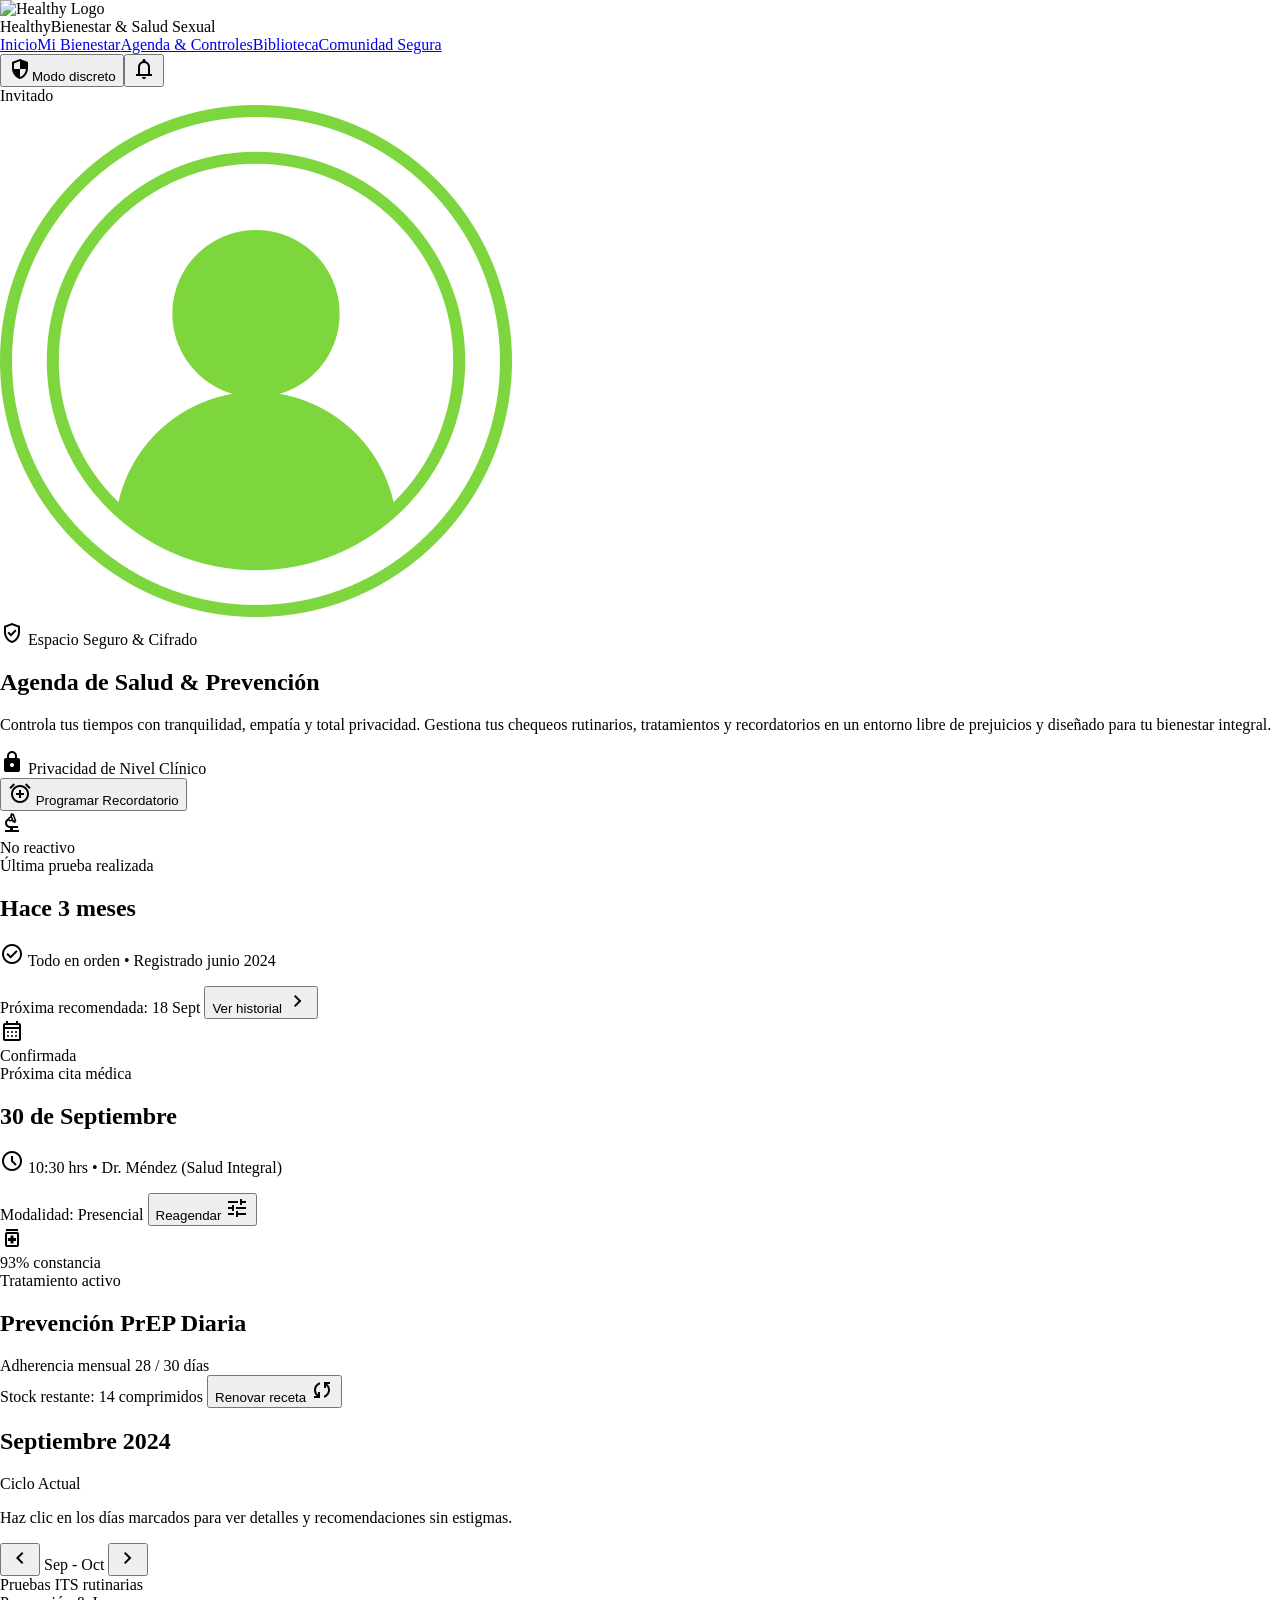
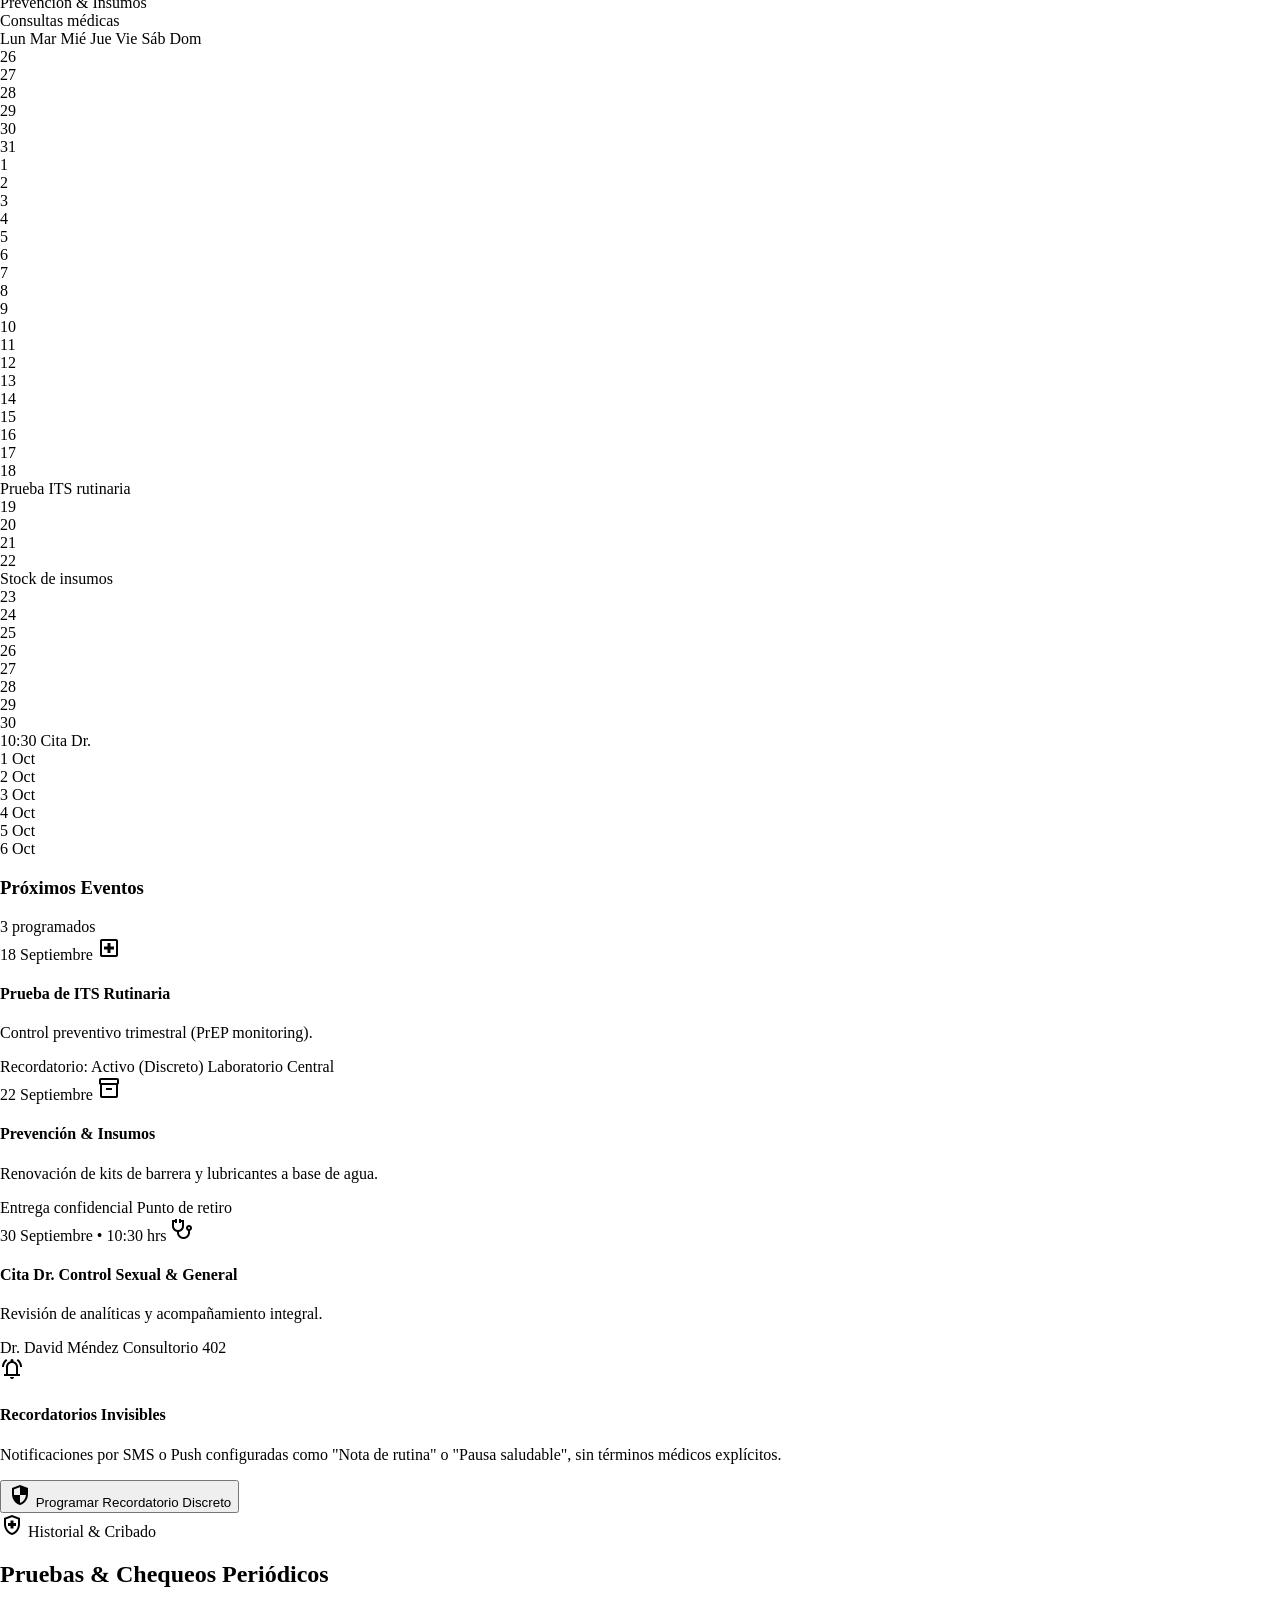
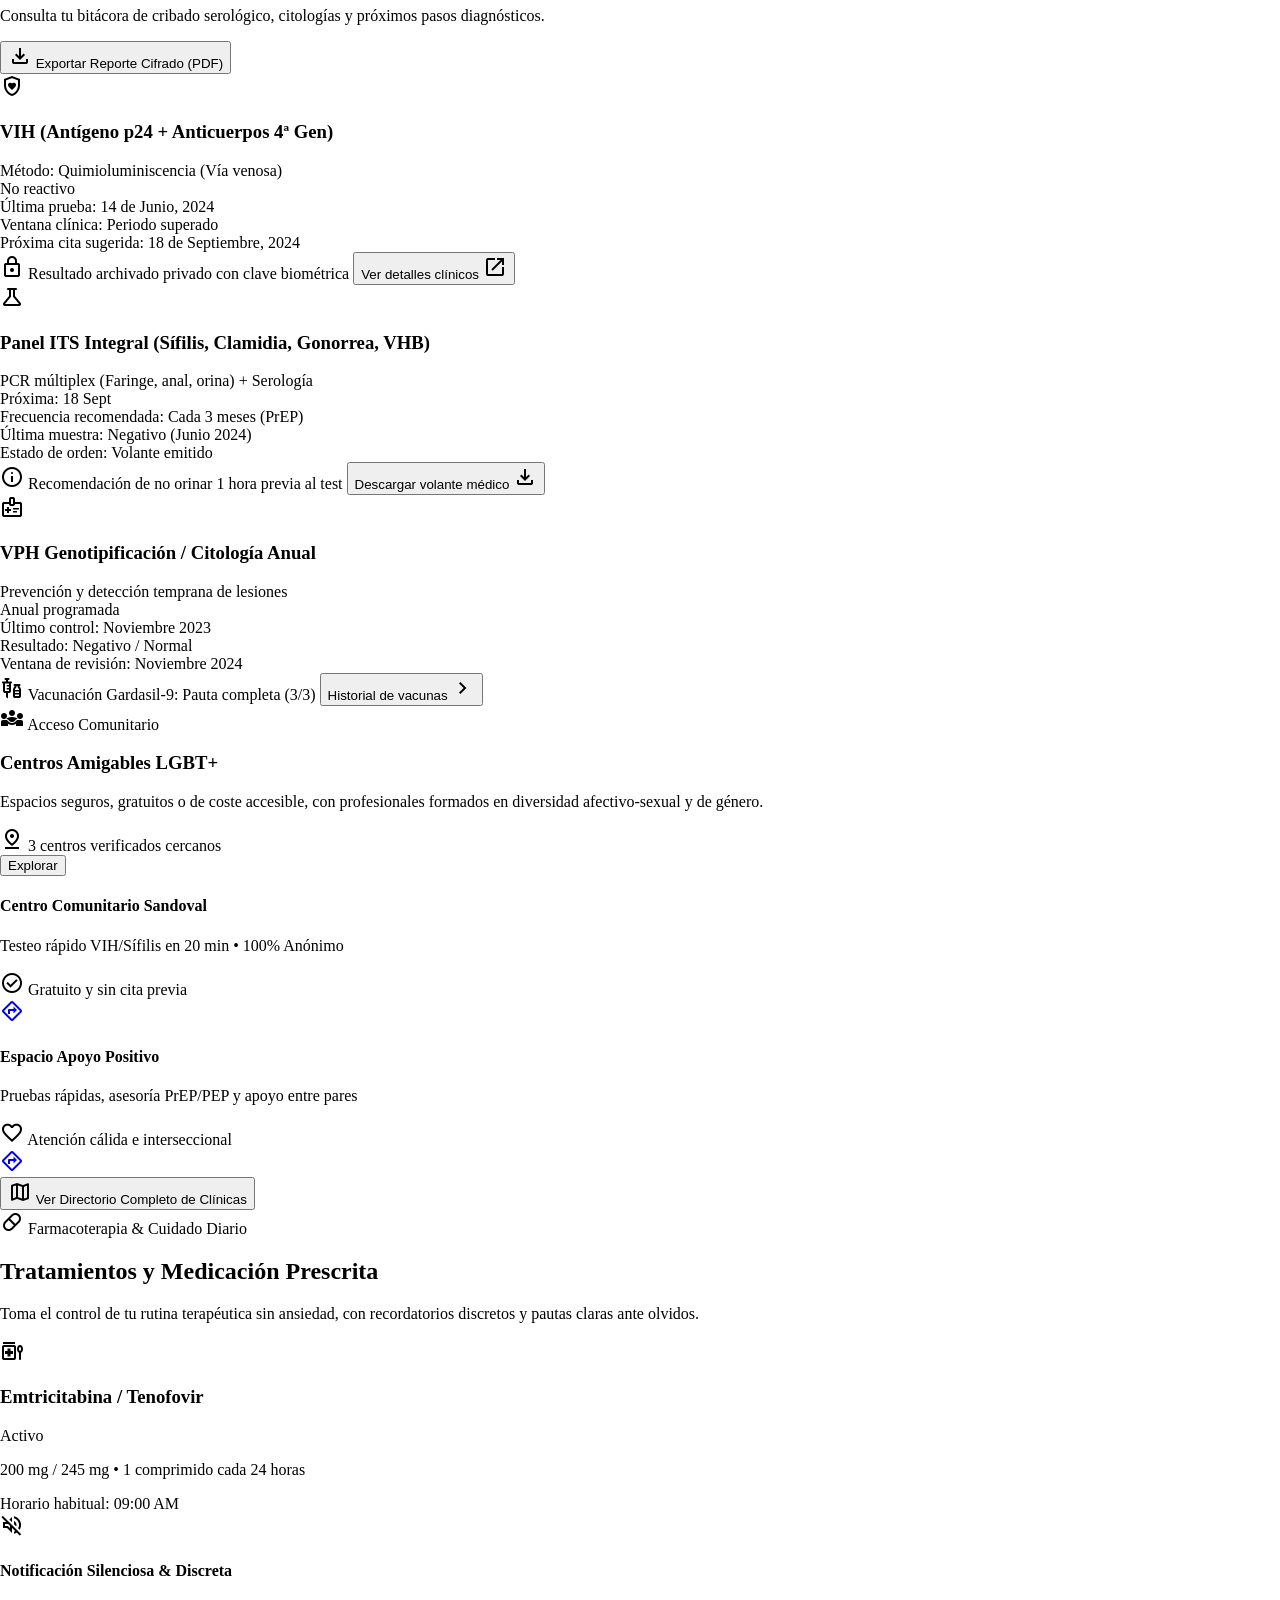
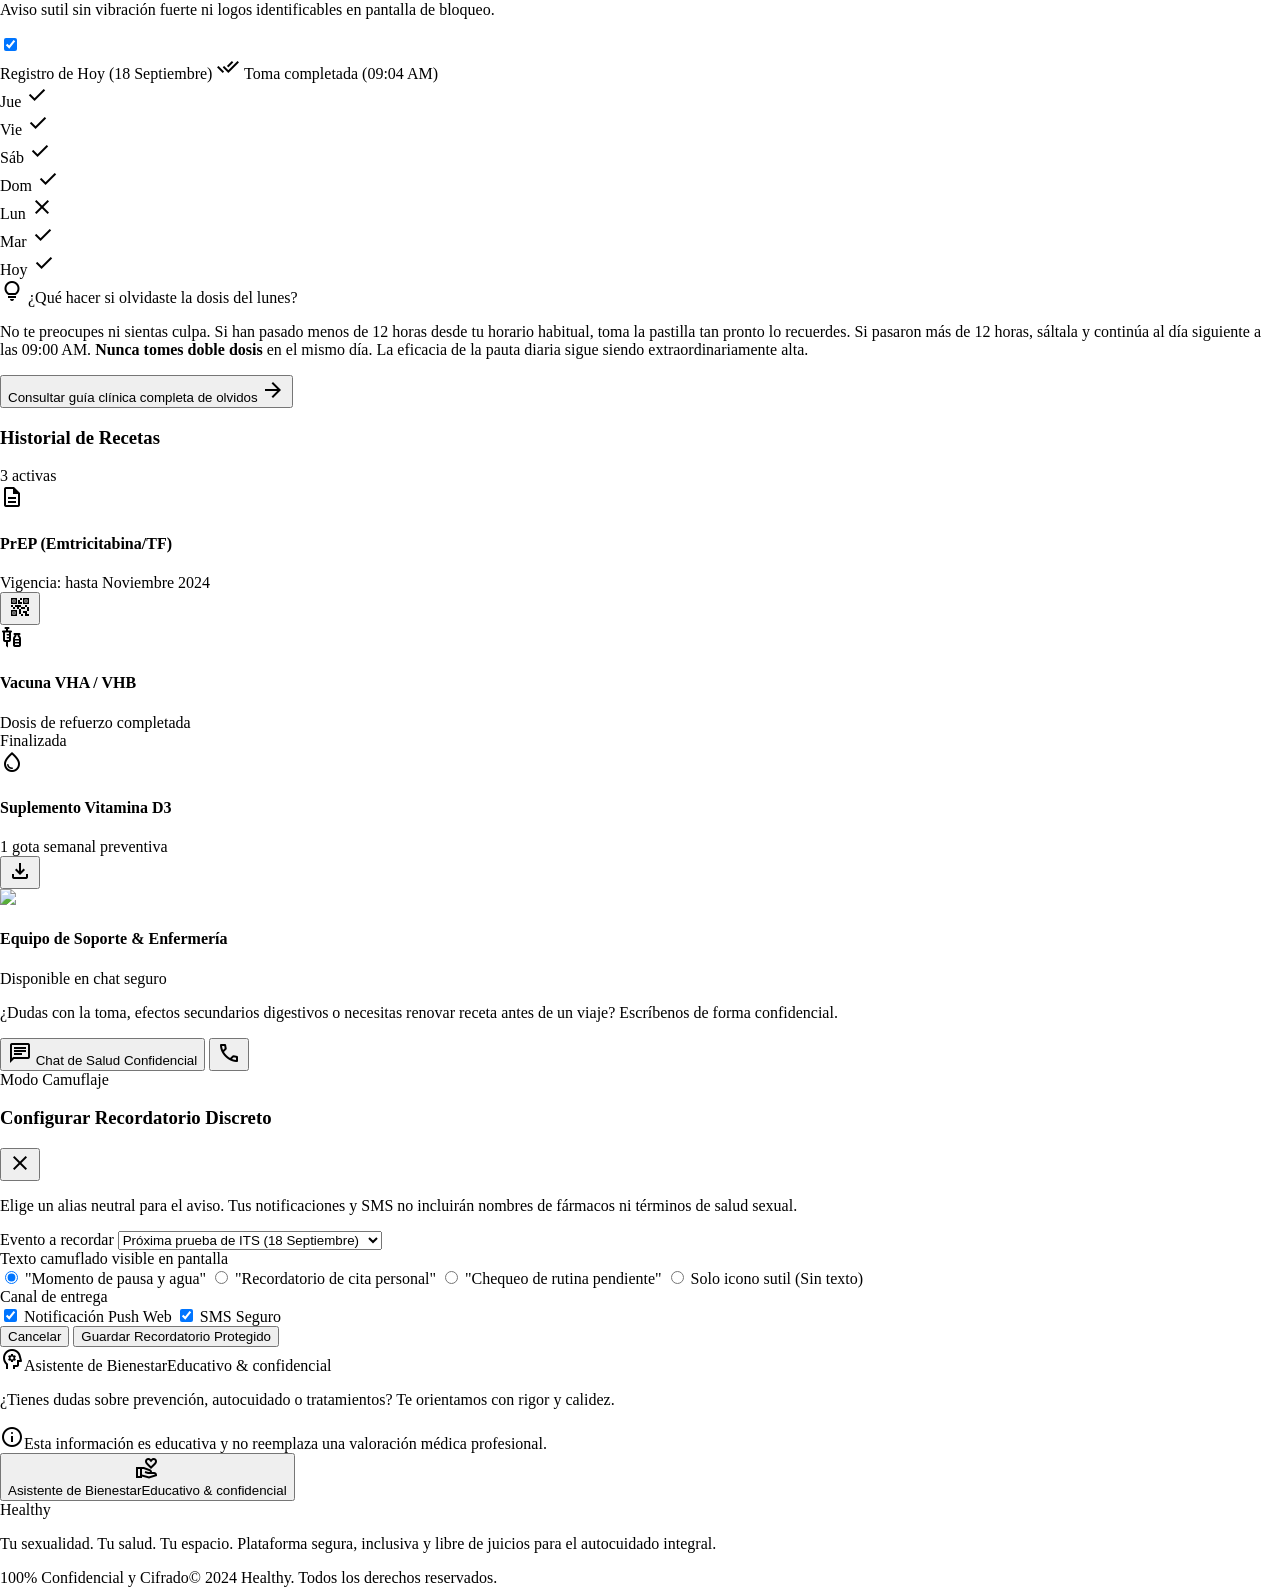
==== agenda_pruebas_tratamientos.html @ 6ed6a4b8 "first commit" ====
<!doctype html>
<html
  lang="es"
>
  <head>
    <meta charset="utf-8" />
    <meta content="width=device-width, initial-scale=1.0" name="viewport" />
    <title>Tu Espacio | Bienestar &amp; Salud Sexual</title>
    <link href="https://fonts.googleapis.com" rel="preconnect" />
    <link crossorigin="" href="https://fonts.gstatic.com" rel="preconnect" />
    <link
      href="https://fonts.googleapis.com/css2?family=Plus+Jakarta+Sans:wght@400;500;600;700&amp;display=swap"
      rel="stylesheet"
    />
    <link
      href="https://fonts.googleapis.com/css2?family=Material+Symbols+Outlined:opsz,wght,FILL,GRAD@20..48,100..700,0..1,-50..200"
      rel="stylesheet"
    />
    <link
      href="https://fonts.googleapis.com/css2?family=Material+Symbols+Outlined:wght,FILL@100..700,0..1&amp;display=swap"
      rel="stylesheet"
    />
    <link rel="shortcut icon" href="image.png/screen.png" />
    
    <script src="https://cdn.tailwindcss.com?plugins=forms,container-queries"></script>
    <script src="js/tailwind-config.js"></script>
    <link href="css/app.css" rel="stylesheet" />
  </head>
  <body
    class="bg-surface font-body-md text-body-md text-on-surface antialiased min-h-screen flex flex-col"
  >
    <header
      class="fixed top-0 left-0 right-0 z-50 bg-surface/85 backdrop-blur-xl shadow-[0_1px_8px_rgba(0,0,0,0.04)]"
    >
      <div
        class="h-20 max-w-[1200px] mx-auto px-margin flex items-center justify-between gap-space-md"
      >
        <div class="flex items-center gap-space-md shrink-0">
          <img
            alt="Healthy Logo"
            class="h-8 w-auto object-contain"
            src="https://lh3.googleusercontent.com/aida-public/[base64]"
          />
          <div class="flex flex-col">
            <span
              class="font-headline-sm text-headline-sm tracking-tight text-primary leading-none"
              >Healthy</span
            ><span
              class="font-label-sm text-label-sm text-on-surface-variant mt-space-xs leading-none"
              >Bienestar &amp; Salud Sexual</span
            >
          </div>
        </div>
        <nav
          class="hidden lg:flex items-center gap-space-xs bg-surface-container-low p-space-xs rounded-full"
          data-active-classes="bg-primary-container text-on-primary-container font-label-lg rounded-full"
        >
          <a
            class="font-label-lg text-label-lg px-space-md py-space-sm rounded-full text-on-surface-variant hover:bg-surface-container-high hover:text-on-surface transition-all"
            href="index.html"
            >Inicio</a
          ><a
            class="font-label-lg text-label-lg px-space-md py-space-sm rounded-full text-on-surface-variant hover:bg-surface-container-high hover:text-on-surface transition-all"
            data-path="mi-bienestar"
            href="bienestar.html"
            >Mi Bienestar</a
          ><a
            aria-current="page"
            class="px-space-md py-space-sm transition-all bg-primary-container text-on-primary-container font-label-lg rounded-full"
            data-path="agenda-y-controles"
            href="agenda_pruebas_tratamientos.html"
            >Agenda &amp; Controles</a
          ><a
            class="font-label-lg text-label-lg px-space-md py-space-sm rounded-full text-on-surface-variant hover:bg-surface-container-high hover:text-on-surface transition-all"
            data-path="biblioteca"
            href="biblioteca.html"
            >Biblioteca</a
          ><a
            class="font-label-lg text-label-lg px-space-md py-space-sm rounded-full text-on-surface-variant hover:bg-surface-container-high hover:text-on-surface transition-all"
            data-path="comunidad-segura"
            href="comunidad_chats.html"
            >Comunidad Segura</a
          >
        </nav>
        <div class="flex items-center gap-space-sm shrink-0">
          <button
            class="flex items-center gap-space-xs px-space-md py-space-sm rounded-full bg-surface-container-high text-on-surface-variant hover:bg-surface-container-highest hover:text-on-surface transition-all text-left"
            title="Cerrar o camuflar al instante"
            type="button"
          >
            <span class="material-symbols-outlined text-[18px]">security</span
            ><span class="font-label-md text-label-md hidden sm:inline"
              >Modo discreto</span
            ></button
          ><button
            aria-label="Notificaciones"
            class="w-10 h-10 rounded-full flex items-center justify-center bg-surface-container-low text-on-surface-variant hover:bg-surface-container-high hover:text-on-surface transition-all relative"
            type="button"
          >
            <span class="material-symbols-outlined text-[20px]"
              >notifications</span
            ><span
              class="absolute top-2 right-2 w-2 h-2 rounded-full bg-secondary"
            ></span>
          </button>
          <div class="flex items-center gap-space-sm pl-space-xs group relative">
            <div class="flex flex-col items-end hidden md:flex">
              <span
                class="font-label-md text-label-md text-on-surface leading-tight"
                data-user-name
                >Invitado</span
              ><span
                class="font-label-sm text-label-sm text-on-secondary-container bg-secondary-container px-space-xs py-0.5 rounded-full mt-0.5 leading-none"
                ></span
              >
            </div>
            <img
              alt="Profile"
              class="w-8 h-8 rounded-full object-cover ring-2 ring-primary-fixed"
              data-user-avatar
              src="friendly_and_welcoming_illustrated_modern_avatar_portrait_of_a_diverse_person/foto.png"
            />
            <button
              aria-label="Cerrar sesión"
              class="absolute right-0 top-full z-[60] mt-1 inline-flex items-center gap-space-xs rounded-lg bg-surface-container-lowest px-space-md py-space-sm text-on-surface shadow-lg ring-1 ring-surface-container-high"
              data-logout
              hidden
              title="Cerrar sesión"
              type="button"
            >
              <span class="material-symbols-outlined text-[18px]">logout</span>
              <span class="font-label-md text-label-md">Cerrar sesión</span>
            </button>
          </div>
        </div>
      </div>
    </header>
    <main class="w-full pt-20 flex-1 bg-surface">
      <div class="max-w-[1200px] mx-auto px-margin py-space-xl">
        <div class="flex flex-col w-full gap-space-xl">
          <!-- Top Banner / Editorial Introduction & Privacy Statement -->
          <section
            class="relative overflow-hidden rounded-xl bg-gradient-to-br from-surface-container-low via-surface-container to-surface-container-high p-space-lg md:p-space-xl shadow-sm"
          >
            <div
              class="relative z-10 flex flex-col md:flex-row md:items-center justify-between gap-space-lg"
            >
              <div class="max-w-2xl">
                <div
                  class="inline-flex items-center gap-space-xs px-space-md py-space-xs rounded-full bg-surface-container-lowest text-primary mb-space-sm shadow-sm"
                >
                  <span class="material-symbols-outlined text-[18px]"
                    >verified_user</span
                  >
                  <span
                    class="font-label-sm text-label-sm font-semibold tracking-wide uppercase"
                    >Espacio Seguro &amp; Cifrado</span
                  >
                </div>
                <h1
                  class="font-headline-lg text-headline-lg text-on-surface tracking-tight mb-space-xs"
                >
                  Agenda de Salud &amp; Prevención
                </h1>
                <p
                  class="font-body-md text-body-md text-on-surface-variant leading-relaxed"
                >
                  Controla tus tiempos con tranquilidad, empatía y total
                  privacidad. Gestiona tus chequeos rutinarios, tratamientos y
                  recordatorios en un entorno libre de prejuicios y diseñado
                  para tu bienestar integral.
                </p>
              </div>
              <div
                class="flex flex-col sm:flex-row md:flex-col items-start md:items-end gap-space-sm shrink-0"
              >
                <div
                  class="flex items-center gap-space-xs bg-surface-container-lowest px-space-md py-space-sm rounded-lg shadow-sm"
                >
                  <span
                    class="material-symbols-outlined text-secondary text-[20px] material-symbols-filled"
                    >lock</span
                  >
                  <span
                    class="font-label-sm text-label-sm text-on-surface font-medium"
                    >Privacidad de Nivel Clínico</span
                  >
                </div>
                <button
                  class="inline-flex items-center gap-space-xs px-space-md py-space-sm rounded-full bg-primary text-on-primary hover:bg-primary-container hover:text-on-primary-container transition-all shadow-md"
                  id="open-reminder-modal-top"
                  type="button"
                >
                  <span class="material-symbols-outlined text-[18px]"
                    >add_alarm</span
                  >
                  <span class="font-label-md text-label-md"
                    >Programar Recordatorio</span
                  >
                </button>
              </div>
            </div>
            <!-- Soft Decorative Light Blobs (No screen-edge pin) -->
            <div
              class="absolute -top-12 -right-12 w-64 h-64 bg-primary-fixed/40 rounded-full blur-3xl pointer-events-none"
            ></div>
            <div
              class="absolute -bottom-16 left-1/3 w-80 h-80 bg-secondary-container/30 rounded-full blur-3xl pointer-events-none"
            ></div>
          </section>
          <!-- Key Metrics / Summary Cards -->
          <section class="grid grid-cols-1 md:grid-cols-3 gap-space-md">
            <!-- Card 1: Última prueba -->
            <div
              class="bg-surface-container-lowest p-space-lg rounded-xl shadow-sm flex flex-col justify-between transition-all hover:shadow-md relative overflow-hidden group"
            >
              <div
                class="flex items-start justify-between gap-space-sm mb-space-md"
              >
                <div
                  class="w-12 h-12 rounded-lg bg-surface-container-low flex items-center justify-center text-primary group-hover:scale-105 transition-transform"
                >
                  <span class="material-symbols-outlined text-[24px]"
                    >biotech</span
                  >
                </div>
                <span
                  class="font-label-sm text-label-sm px-space-sm py-0.5 rounded-full bg-secondary-container text-on-secondary-container font-medium"
                >
                  No reactivo
                </span>
              </div>
              <div>
                <span
                  class="font-label-sm text-label-sm text-on-surface-variant block uppercase tracking-wider mb-1"
                  >Última prueba realizada</span
                >
                <h2
                  class="font-headline-sm text-headline-sm text-on-surface font-semibold mb-1"
                >
                  Hace 3 meses
                </h2>
                <p
                  class="font-body-sm text-body-sm text-on-surface-variant flex items-center gap-1"
                >
                  <span
                    class="material-symbols-outlined text-secondary text-[16px]"
                    >check_circle</span
                  >
                  Todo en orden • Registrado junio 2024
                </p>
              </div>
              <div
                class="mt-space-md pt-space-xs flex items-center justify-between"
              >
                <span class="font-label-sm text-label-sm text-outline"
                  >Próxima recomendada: 18 Sept</span
                >
                <button
                  class="font-label-sm text-label-sm text-primary hover:underline flex items-center"
                  type="button"
                >
                  Ver historial
                  <span class="material-symbols-outlined text-[14px] ml-0.5"
                    >chevron_right</span
                  >
                </button>
              </div>
            </div>
            <!-- Card 2: Próxima cita -->
            <div
              class="bg-surface-container-lowest p-space-lg rounded-xl shadow-sm flex flex-col justify-between transition-all hover:shadow-md relative overflow-hidden group"
            >
              <div
                class="flex items-start justify-between gap-space-sm mb-space-md"
              >
                <div
                  class="w-12 h-12 rounded-lg bg-surface-container-low flex items-center justify-center text-secondary group-hover:scale-105 transition-transform"
                >
                  <span class="material-symbols-outlined text-[24px]"
                    >calendar_month</span
                  >
                </div>
                <span
                  class="font-label-sm text-label-sm px-space-sm py-0.5 rounded-full bg-primary-fixed text-on-primary-fixed-variant font-medium"
                >
                  Confirmada
                </span>
              </div>
              <div>
                <span
                  class="font-label-sm text-label-sm text-on-surface-variant block uppercase tracking-wider mb-1"
                  >Próxima cita médica</span
                >
                <h2
                  class="font-headline-sm text-headline-sm text-on-surface font-semibold mb-1"
                >
                  30 de Septiembre
                </h2>
                <p
                  class="font-body-sm text-body-sm text-on-surface-variant flex items-center gap-1"
                >
                  <span
                    class="material-symbols-outlined text-primary text-[16px]"
                    >schedule</span
                  >
                  10:30 hrs • Dr. Méndez (Salud Integral)
                </p>
              </div>
              <div
                class="mt-space-md pt-space-xs flex items-center justify-between"
              >
                <span class="font-label-sm text-label-sm text-outline"
                  >Modalidad: Presencial</span
                >
                <button
                  class="font-label-sm text-label-sm text-primary hover:underline flex items-center"
                  type="button"
                >
                  Reagendar
                  <span class="material-symbols-outlined text-[14px] ml-0.5"
                    >tune</span
                  >
                </button>
              </div>
            </div>
            <!-- Card 3: Adherencia PrEP -->
            <div
              class="bg-surface-container-lowest p-space-lg rounded-xl shadow-sm flex flex-col justify-between transition-all hover:shadow-md relative overflow-hidden group"
            >
              <div
                class="flex items-start justify-between gap-space-sm mb-space-md"
              >
                <div
                  class="w-12 h-12 rounded-lg bg-surface-container-low flex items-center justify-center text-tertiary group-hover:scale-105 transition-transform"
                >
                  <span class="material-symbols-outlined text-[24px]"
                    >medication</span
                  >
                </div>
                <span
                  class="font-label-sm text-label-sm px-space-sm py-0.5 rounded-full bg-surface-container-high text-on-surface font-medium"
                >
                  93% constancia
                </span>
              </div>
              <div>
                <span
                  class="font-label-sm text-label-sm text-on-surface-variant block uppercase tracking-wider mb-1"
                  >Tratamiento activo</span
                >
                <h2
                  class="font-headline-sm text-headline-sm text-on-surface font-semibold mb-1"
                >
                  Prevención PrEP Diaria
                </h2>
                <div class="mt-space-xs mb-space-xs">
                  <div
                    class="flex justify-between font-label-sm text-label-sm text-on-surface-variant mb-1"
                  >
                    <span class="">Adherencia mensual</span>
                    <span class="font-semibold text-secondary"
                      >28 / 30 días</span
                    >
                  </div>
                  <div
                    class="w-full h-2 rounded-full bg-surface-container overflow-hidden"
                  >
                    <div
                      class="h-full bg-secondary rounded-full transition-all duration-500 monthly-adherence-progress"
                    ></div>
                  </div>
                </div>
              </div>
              <div
                class="mt-space-md pt-space-xs flex items-center justify-between"
              >
                <span class="font-label-sm text-label-sm text-outline"
                  >Stock restante: 14 comprimidos</span
                >
                <button
                  class="font-label-sm text-label-sm text-secondary hover:underline flex items-center"
                  type="button"
                >
                  Renovar receta
                  <span class="material-symbols-outlined text-[14px] ml-0.5"
                    >sync</span
                  >
                </button>
              </div>
            </div>
          </section>
          <!-- Interactive Monthly Calendar & Side Action Panel -->
          <section
            class="grid grid-cols-1 lg:grid-cols-12 gap-space-lg items-start"
          >
            <!-- Main Calendar Area (8 cols) -->
            <div
              class="lg:col-span-8 bg-surface-container-lowest rounded-xl p-space-lg md:p-space-xl shadow-sm"
            >
              <!-- Calendar Header -->
              <div
                class="flex flex-col sm:flex-row sm:items-center justify-between gap-space-md mb-space-lg"
              >
                <div>
                  <div class="flex items-center gap-space-sm">
                    <h2
                      class="font-headline-md text-headline-md text-on-surface tracking-tight"
                      id="calendar-month-title"
                    >
                      Septiembre 2024
                    </h2>
                    <span
                      class="font-label-sm text-label-sm px-space-sm py-0.5 rounded-full bg-surface-container-low text-primary font-medium"
                      >Ciclo Actual</span
                    >
                  </div>
                  <p
                    class="font-body-sm text-body-sm text-on-surface-variant mt-1"
                  >
                    Haz clic en los días marcados para ver detalles y
                    recomendaciones sin estigmas.
                  </p>
                </div>
                <div
                  class="flex items-center gap-space-xs bg-surface-container-low p-1 rounded-full shrink-0"
                >
                  <button
                    aria-label="Mes anterior"
                    class="w-8 h-8 rounded-full flex items-center justify-center text-on-surface-variant hover:bg-surface-container-lowest hover:text-on-surface transition-all"
                    type="button"
                  >
                    <span class="material-symbols-outlined text-[18px]"
                      >chevron_left</span
                    >
                  </button>
                  <span
                    class="font-label-md text-label-md px-space-sm text-on-surface font-semibold"
                    >Sep - Oct</span
                  >
                  <button
                    aria-label="Mes siguiente"
                    class="w-8 h-8 rounded-full flex items-center justify-center text-on-surface-variant hover:bg-surface-container-lowest hover:text-on-surface transition-all"
                    type="button"
                  >
                    <span class="material-symbols-outlined text-[18px]"
                      >chevron_right</span
                    >
                  </button>
                </div>
              </div>
              <!-- Calendar Legend -->
              <div
                class="flex flex-wrap items-center gap-space-md p-space-sm mb-space-md bg-surface-container-low rounded-lg"
              >
                <div class="flex items-center gap-2">
                  <span
                    class="w-3 h-3 rounded-full bg-primary-fixed-dim"
                  ></span>
                  <span
                    class="font-label-sm text-label-sm text-on-surface-variant"
                    >Pruebas ITS rutinarias</span
                  >
                </div>
                <div class="flex items-center gap-2">
                  <span
                    class="w-3 h-3 rounded-full bg-secondary-fixed-dim"
                  ></span>
                  <span
                    class="font-label-sm text-label-sm text-on-surface-variant"
                    >Prevención &amp; Insumos</span
                  >
                </div>
                <div class="flex items-center gap-2">
                  <span class="w-3 h-3 rounded-full bg-surface-dim"></span>
                  <span
                    class="font-label-sm text-label-sm text-on-surface-variant"
                    >Consultas médicas</span
                  >
                </div>
              </div>
              <!-- Week Days Header -->
              <div
                class="grid grid-cols-7 gap-2 text-center font-label-md text-label-md text-on-surface-variant mb-2"
              >
                <span class="py-1">Lun</span>
                <span class="py-1">Mar</span>
                <span class="py-1">Mié</span>
                <span class="py-1">Jue</span>
                <span class="py-1">Vie</span>
                <span class="py-1 text-tertiary font-bold">Sáb</span>
                <span class="py-1 text-tertiary font-bold">Dom</span>
              </div>
              <!-- Calendar Grid Cells -->
              <div class="grid grid-cols-7 gap-2">
                <!-- Prior month trailing days (Aug 26 - Sep 01) -->
                <div
                  class="h-20 sm:h-24 p-2 rounded bg-surface/50 text-outline flex flex-col justify-between opacity-40"
                >
                  <span class="font-label-sm text-label-sm">26</span>
                </div>
                <div
                  class="h-20 sm:h-24 p-2 rounded bg-surface/50 text-outline flex flex-col justify-between opacity-40"
                >
                  <span class="font-label-sm text-label-sm">27</span>
                </div>
                <div
                  class="h-20 sm:h-24 p-2 rounded bg-surface/50 text-outline flex flex-col justify-between opacity-40"
                >
                  <span class="font-label-sm text-label-sm">28</span>
                </div>
                <div
                  class="h-20 sm:h-24 p-2 rounded bg-surface/50 text-outline flex flex-col justify-between opacity-40"
                >
                  <span class="font-label-sm text-label-sm">29</span>
                </div>
                <div
                  class="h-20 sm:h-24 p-2 rounded bg-surface/50 text-outline flex flex-col justify-between opacity-40"
                >
                  <span class="font-label-sm text-label-sm">30</span>
                </div>
                <div
                  class="h-20 sm:h-24 p-2 rounded bg-surface/50 text-outline flex flex-col justify-between opacity-40"
                >
                  <span class="font-label-sm text-label-sm">31</span>
                </div>
                <div
                  class="h-20 sm:h-24 p-2 rounded bg-surface-container-low text-on-surface-variant flex flex-col justify-between"
                >
                  <span class="font-label-sm text-label-sm font-semibold"
                    >1</span
                  >
                </div>
                <!-- Week 1: Sep 2 - 8 -->
                <div
                  class="h-20 sm:h-24 p-2 rounded bg-surface-container-low text-on-surface flex flex-col justify-between hover:bg-surface-container transition-colors cursor-pointer"
                >
                  <span class="font-label-sm text-label-sm font-semibold"
                    >2</span
                  >
                </div>
                <div
                  class="h-20 sm:h-24 p-2 rounded bg-surface-container-low text-on-surface flex flex-col justify-between hover:bg-surface-container transition-colors cursor-pointer"
                >
                  <span class="font-label-sm text-label-sm font-semibold"
                    >3</span
                  >
                </div>
                <div
                  class="h-20 sm:h-24 p-2 rounded bg-surface-container-low text-on-surface flex flex-col justify-between hover:bg-surface-container transition-colors cursor-pointer"
                >
                  <span class="font-label-sm text-label-sm font-semibold"
                    >4</span
                  >
                </div>
                <div
                  class="h-20 sm:h-24 p-2 rounded bg-surface-container-low text-on-surface flex flex-col justify-between hover:bg-surface-container transition-colors cursor-pointer"
                >
                  <span class="font-label-sm text-label-sm font-semibold"
                    >5</span
                  >
                </div>
                <div
                  class="h-20 sm:h-24 p-2 rounded bg-surface-container-low text-on-surface flex flex-col justify-between hover:bg-surface-container transition-colors cursor-pointer"
                >
                  <span class="font-label-sm text-label-sm font-semibold"
                    >6</span
                  >
                </div>
                <div
                  class="h-20 sm:h-24 p-2 rounded bg-surface-container-low text-on-surface flex flex-col justify-between hover:bg-surface-container transition-colors cursor-pointer"
                >
                  <span class="font-label-sm text-label-sm font-semibold"
                    >7</span
                  >
                </div>
                <div
                  class="h-20 sm:h-24 p-2 rounded bg-surface-container-low text-on-surface flex flex-col justify-between hover:bg-surface-container transition-colors cursor-pointer"
                >
                  <span class="font-label-sm text-label-sm font-semibold"
                    >8</span
                  >
                </div>
                <!-- Week 2: Sep 9 - 15 -->
                <div
                  class="h-20 sm:h-24 p-2 rounded bg-surface-container-low text-on-surface flex flex-col justify-between hover:bg-surface-container transition-colors cursor-pointer"
                >
                  <span class="font-label-sm text-label-sm font-semibold"
                    >9</span
                  >
                </div>
                <div
                  class="h-20 sm:h-24 p-2 rounded bg-surface-container-low text-on-surface flex flex-col justify-between hover:bg-surface-container transition-colors cursor-pointer"
                >
                  <span class="font-label-sm text-label-sm font-semibold"
                    >10</span
                  >
                </div>
                <div
                  class="h-20 sm:h-24 p-2 rounded bg-surface-container-low text-on-surface flex flex-col justify-between hover:bg-surface-container transition-colors cursor-pointer"
                >
                  <span class="font-label-sm text-label-sm font-semibold"
                    >11</span
                  >
                </div>
                <div
                  class="h-20 sm:h-24 p-2 rounded bg-surface-container-low text-on-surface flex flex-col justify-between hover:bg-surface-container transition-colors cursor-pointer"
                >
                  <span class="font-label-sm text-label-sm font-semibold"
                    >12</span
                  >
                </div>
                <div
                  class="h-20 sm:h-24 p-2 rounded bg-surface-container-low text-on-surface flex flex-col justify-between hover:bg-surface-container transition-colors cursor-pointer"
                >
                  <span class="font-label-sm text-label-sm font-semibold"
                    >13</span
                  >
                </div>
                <div
                  class="h-20 sm:h-24 p-2 rounded bg-surface-container-low text-on-surface flex flex-col justify-between hover:bg-surface-container transition-colors cursor-pointer"
                >
                  <span class="font-label-sm text-label-sm font-semibold"
                    >14</span
                  >
                </div>
                <div
                  class="h-20 sm:h-24 p-2 rounded bg-surface-container-low text-on-surface flex flex-col justify-between hover:bg-surface-container transition-colors cursor-pointer"
                >
                  <span class="font-label-sm text-label-sm font-semibold"
                    >15</span
                  >
                </div>
                <!-- Week 3: Sep 16 - 22 (includes 18 and 22 markers) -->
                <div
                  class="h-20 sm:h-24 p-2 rounded bg-surface-container-low text-on-surface flex flex-col justify-between hover:bg-surface-container transition-colors cursor-pointer"
                >
                  <span class="font-label-sm text-label-sm font-semibold"
                    >16</span
                  >
                </div>
                <div
                  class="h-20 sm:h-24 p-2 rounded bg-surface-container-low text-on-surface flex flex-col justify-between hover:bg-surface-container transition-colors cursor-pointer"
                >
                  <span class="font-label-sm text-label-sm font-semibold"
                    >17</span
                  >
                </div>
                <!-- Sep 18: Prueba ITS marcador morado suave -->
                <div
                  class="h-20 sm:h-24 p-2 rounded bg-primary-fixed/40 text-on-surface flex flex-col justify-between hover:bg-primary-fixed transition-all cursor-pointer shadow-sm relative group"
                >
                  <div class="flex items-center justify-between">
                    <span
                      class="font-label-sm text-label-sm font-bold text-primary"
                      >18</span
                    >
                    <span
                      class="w-2 h-2 rounded-full bg-primary animate-pulse"
                    ></span>
                  </div>
                  <div
                    class="bg-surface-container-lowest/90 backdrop-blur-sm p-1 rounded"
                  >
                    <span
                      class="font-label-sm text-[10px] sm:text-label-sm text-on-primary-fixed-variant leading-tight block truncate font-medium"
                      >Prueba ITS rutinaria</span
                    >
                  </div>
                </div>
                <div
                  class="h-20 sm:h-24 p-2 rounded bg-surface-container-low text-on-surface flex flex-col justify-between hover:bg-surface-container transition-colors cursor-pointer"
                >
                  <span class="font-label-sm text-label-sm font-semibold"
                    >19</span
                  >
                </div>
                <div
                  class="h-20 sm:h-24 p-2 rounded bg-surface-container-low text-on-surface flex flex-col justify-between hover:bg-surface-container transition-colors cursor-pointer"
                >
                  <span class="font-label-sm text-label-sm font-semibold"
                    >20</span
                  >
                </div>
                <div
                  class="h-20 sm:h-24 p-2 rounded bg-surface-container-low text-on-surface flex flex-col justify-between hover:bg-surface-container transition-colors cursor-pointer"
                >
                  <span class="font-label-sm text-label-sm font-semibold"
                    >21</span
                  >
                </div>
                <!-- Sep 22: Prevención & Insumos marcador verde menta -->
                <div
                  class="h-20 sm:h-24 p-2 rounded bg-secondary-container/40 text-on-surface flex flex-col justify-between hover:bg-secondary-container/70 transition-all cursor-pointer shadow-sm relative group"
                >
                  <div class="flex items-center justify-between">
                    <span
                      class="font-label-sm text-label-sm font-bold text-secondary"
                      >22</span
                    >
                    <span class="w-2 h-2 rounded-full bg-secondary"></span>
                  </div>
                  <div
                    class="bg-surface-container-lowest/90 backdrop-blur-sm p-1 rounded"
                  >
                    <span
                      class="font-label-sm text-[10px] sm:text-label-sm text-on-secondary-container leading-tight block truncate font-medium"
                      >Stock de insumos</span
                    >
                  </div>
                </div>
                <!-- Week 4: Sep 23 - 29 -->
                <div
                  class="h-20 sm:h-24 p-2 rounded bg-surface-container-low text-on-surface flex flex-col justify-between hover:bg-surface-container transition-colors cursor-pointer"
                >
                  <span class="font-label-sm text-label-sm font-semibold"
                    >23</span
                  >
                </div>
                <div
                  class="h-20 sm:h-24 p-2 rounded bg-surface-container-low text-on-surface flex flex-col justify-between hover:bg-surface-container transition-colors cursor-pointer"
                >
                  <span class="font-label-sm text-label-sm font-semibold"
                    >24</span
                  >
                </div>
                <div
                  class="h-20 sm:h-24 p-2 rounded bg-surface-container-low text-on-surface flex flex-col justify-between hover:bg-surface-container transition-colors cursor-pointer"
                >
                  <span class="font-label-sm text-label-sm font-semibold"
                    >25</span
                  >
                </div>
                <div
                  class="h-20 sm:h-24 p-2 rounded bg-surface-container-low text-on-surface flex flex-col justify-between hover:bg-surface-container transition-colors cursor-pointer"
                >
                  <span class="font-label-sm text-label-sm font-semibold"
                    >26</span
                  >
                </div>
                <div
                  class="h-20 sm:h-24 p-2 rounded bg-surface-container-low text-on-surface flex flex-col justify-between hover:bg-surface-container transition-colors cursor-pointer"
                >
                  <span class="font-label-sm text-label-sm font-semibold"
                    >27</span
                  >
                </div>
                <div
                  class="h-20 sm:h-24 p-2 rounded bg-surface-container-low text-on-surface flex flex-col justify-between hover:bg-surface-container transition-colors cursor-pointer"
                >
                  <span class="font-label-sm text-label-sm font-semibold"
                    >28</span
                  >
                </div>
                <div
                  class="h-20 sm:h-24 p-2 rounded bg-surface-container-low text-on-surface flex flex-col justify-between hover:bg-surface-container transition-colors cursor-pointer"
                >
                  <span class="font-label-sm text-label-sm font-semibold"
                    >29</span
                  >
                </div>
                <!-- Week 5: Sep 30 + Oct -->
                <!-- Sep 30: Marcador azul cielo Dr. Control -->
                <div
                  class="h-20 sm:h-24 p-2 rounded bg-surface-container-highest text-on-surface flex flex-col justify-between hover:bg-surface-dim transition-all cursor-pointer shadow-sm relative group"
                >
                  <div class="flex items-center justify-between">
                    <span
                      class="font-label-sm text-label-sm font-bold text-on-surface"
                      >30</span
                    >
                    <span class="w-2 h-2 rounded-full bg-primary"></span>
                  </div>
                  <div
                    class="bg-surface-container-lowest/90 backdrop-blur-sm p-1 rounded"
                  >
                    <span
                      class="font-label-sm text-[10px] sm:text-label-sm text-on-surface leading-tight block truncate font-medium"
                      >10:30 Cita Dr.</span
                    >
                  </div>
                </div>
                <div
                  class="h-20 sm:h-24 p-2 rounded bg-surface/50 text-outline flex flex-col justify-between opacity-40"
                >
                  <span class="font-label-sm text-label-sm">1 Oct</span>
                </div>
                <div
                  class="h-20 sm:h-24 p-2 rounded bg-surface/50 text-outline flex flex-col justify-between opacity-40"
                >
                  <span class="font-label-sm text-label-sm">2 Oct</span>
                </div>
                <div
                  class="h-20 sm:h-24 p-2 rounded bg-surface/50 text-outline flex flex-col justify-between opacity-40"
                >
                  <span class="font-label-sm text-label-sm">3 Oct</span>
                </div>
                <div
                  class="h-20 sm:h-24 p-2 rounded bg-surface/50 text-outline flex flex-col justify-between opacity-40"
                >
                  <span class="font-label-sm text-label-sm">4 Oct</span>
                </div>
                <div
                  class="h-20 sm:h-24 p-2 rounded bg-surface/50 text-outline flex flex-col justify-between opacity-40"
                >
                  <span class="font-label-sm text-label-sm">5 Oct</span>
                </div>
                <div
                  class="h-20 sm:h-24 p-2 rounded bg-surface/50 text-outline flex flex-col justify-between opacity-40"
                >
                  <span class="font-label-sm text-label-sm">6 Oct</span>
                </div>
              </div>
            </div>
            <!-- Side Details Panel: Events of the Selected Month (4 cols) -->
            <div class="lg:col-span-4 flex flex-col gap-space-md">
              <!-- Card: Hitos de Septiembre -->
              <div
                class="bg-surface-container-lowest p-space-lg rounded-xl shadow-sm"
              >
                <div class="flex items-center justify-between mb-space-md">
                  <h3
                    class="font-headline-sm text-headline-sm text-on-surface font-semibold"
                  >
                    Próximos Eventos
                  </h3>
                  <span
                    class="font-label-sm text-label-sm text-on-surface-variant"
                    >3 programados</span
                  >
                </div>
                <div class="flex flex-col gap-space-sm">
                  <!-- Event 1 -->
                  <div
                    class="p-space-md rounded-lg bg-surface-container-low transition-all hover:bg-surface-container"
                  >
                    <div
                      class="flex items-center justify-between gap-space-xs mb-1"
                    >
                      <span
                        class="font-label-sm text-label-sm px-space-xs py-0.5 rounded-full bg-primary-fixed text-on-primary-fixed-variant font-medium"
                      >
                        18 Septiembre
                      </span>
                      <span
                        class="material-symbols-outlined text-[16px] text-primary"
                        >local_hospital</span
                      >
                    </div>
                    <h4
                      class="font-label-lg text-label-lg text-on-surface font-semibold"
                    >
                      Prueba de ITS Rutinaria
                    </h4>
                    <p
                      class="font-body-sm text-body-sm text-on-surface-variant mt-0.5"
                    >
                      Control preventivo trimestral (PrEP monitoring).
                    </p>
                    <div
                      class="mt-space-xs pt-space-xs flex items-center justify-between font-label-sm text-label-sm text-outline"
                    >
                      <span class="">Recordatorio: Activo (Discreto)</span>
                      <span class="text-primary font-medium"
                        >Laboratorio Central</span
                      >
                    </div>
                  </div>
                  <!-- Event 2 -->
                  <div
                    class="p-space-md rounded-lg bg-surface-container-low transition-all hover:bg-surface-container"
                  >
                    <div
                      class="flex items-center justify-between gap-space-xs mb-1"
                    >
                      <span
                        class="font-label-sm text-label-sm px-space-xs py-0.5 rounded-full bg-secondary-container text-on-secondary-container font-medium"
                      >
                        22 Septiembre
                      </span>
                      <span
                        class="material-symbols-outlined text-[16px] text-secondary"
                        >inventory_2</span
                      >
                    </div>
                    <h4
                      class="font-label-lg text-label-lg text-on-surface font-semibold"
                    >
                      Prevención &amp; Insumos
                    </h4>
                    <p
                      class="font-body-sm text-body-sm text-on-surface-variant mt-0.5"
                    >
                      Renovación de kits de barrera y lubricantes a base de
                      agua.
                    </p>
                    <div
                      class="mt-space-xs pt-space-xs flex items-center justify-between font-label-sm text-label-sm text-outline"
                    >
                      <span class="">Entrega confidencial</span>
                      <span class="text-secondary font-medium"
                        >Punto de retiro</span
                      >
                    </div>
                  </div>
                  <!-- Event 3 -->
                  <div
                    class="p-space-md rounded-lg bg-surface-container-low transition-all hover:bg-surface-container"
                  >
                    <div
                      class="flex items-center justify-between gap-space-xs mb-1"
                    >
                      <span
                        class="font-label-sm text-label-sm px-space-xs py-0.5 rounded-full bg-surface-container-highest text-on-surface font-medium"
                      >
                        30 Septiembre • 10:30 hrs
                      </span>
                      <span
                        class="material-symbols-outlined text-[16px] text-primary"
                        >stethoscope</span
                      >
                    </div>
                    <h4
                      class="font-label-lg text-label-lg text-on-surface font-semibold"
                    >
                      Cita Dr. Control Sexual &amp; General
                    </h4>
                    <p
                      class="font-body-sm text-body-sm text-on-surface-variant mt-0.5"
                    >
                      Revisión de analíticas y acompañamiento integral.
                    </p>
                    <div
                      class="mt-space-xs pt-space-xs flex items-center justify-between font-label-sm text-label-sm text-outline"
                    >
                      <span class="">Dr. David Méndez</span>
                      <span class="text-primary font-medium"
                        >Consultorio 402</span
                      >
                    </div>
                  </div>
                </div>
              </div>
              <!-- Quick Action: Programar recordatorio discreto -->
              <div
                class="p-space-lg rounded-xl bg-gradient-to-br from-primary-fixed/40 via-surface-container-low to-surface-container-lowest shadow-sm flex flex-col gap-space-sm"
              >
                <div class="flex items-start gap-space-sm">
                  <div
                    class="w-10 h-10 rounded-full bg-primary text-on-primary flex items-center justify-center shrink-0 shadow-sm"
                  >
                    <span class="material-symbols-outlined text-[20px]"
                      >notifications_active</span
                    >
                  </div>
                  <div>
                    <h4
                      class="font-label-lg text-label-lg text-on-surface font-semibold"
                    >
                      Recordatorios Invisibles
                    </h4>
                    <p
                      class="font-body-sm text-body-sm text-on-surface-variant mt-0.5"
                    >
                      Notificaciones por SMS o Push configuradas como "Nota de
                      rutina" o "Pausa saludable", sin términos médicos
                      explícitos.
                    </p>
                  </div>
                </div>
                <button
                  class="w-full mt-space-xs py-space-sm px-space-md rounded-full bg-primary text-on-primary hover:bg-primary-container hover:text-on-primary-container transition-all text-center font-label-md text-label-md font-semibold shadow-md flex items-center justify-center gap-space-xs"
                  id="open-reminder-modal-btn"
                  type="button"
                >
                  <span class="material-symbols-outlined text-[18px]"
                    >security</span
                  >
                  Programar Recordatorio Discreto
                </button>
              </div>
            </div>
          </section>
          <!-- Section 3: Panel de Pruebas y Chequeos Clínicos -->
          <section class="flex flex-col gap-space-lg">
            <div
              class="flex flex-col md:flex-row md:items-end justify-between gap-space-sm"
            >
              <div>
                <div
                  class="inline-flex items-center gap-space-xs px-space-md py-0.5 rounded-full bg-surface-container text-on-surface-variant mb-space-xs"
                >
                  <span
                    class="material-symbols-outlined text-[16px] text-secondary"
                    >health_and_safety</span
                  >
                  <span
                    class="font-label-sm text-label-sm font-semibold tracking-wide uppercase"
                    >Historial &amp; Cribado</span
                  >
                </div>
                <h2
                  class="font-headline-lg text-headline-lg text-on-surface font-bold"
                >
                  Pruebas &amp; Chequeos Periódicos
                </h2>
                <p class="font-body-md text-body-md text-on-surface-variant">
                  Consulta tu bitácora de cribado serológico, citologías y
                  próximos pasos diagnósticos.
                </p>
              </div>
              <button
                class="inline-flex items-center gap-space-xs px-space-md py-space-sm rounded-full bg-surface-container-high text-on-surface hover:bg-surface-container-highest transition-all font-label-md text-label-md shrink-0"
                type="button"
              >
                <span class="material-symbols-outlined text-[18px]"
                  >download</span
                >
                Exportar Reporte Cifrado (PDF)
              </button>
            </div>
            <!-- Tests List and LGBT+ Friendly Center Locator -->
            <div
              class="grid grid-cols-1 lg:grid-cols-12 gap-space-lg items-start"
            >
              <!-- Tests Table / Cards (7 cols) -->
              <div class="lg:col-span-7 flex flex-col gap-space-md">
                <!-- Test 1: VIH 4ª Generación -->
                <div
                  class="bg-surface-container-lowest p-space-lg rounded-xl shadow-sm flex flex-col gap-space-sm transition-all hover:shadow-md"
                >
                  <div class="flex items-start justify-between gap-space-sm">
                    <div class="flex items-start gap-space-sm">
                      <div
                        class="w-10 h-10 rounded-lg bg-secondary-container/40 text-secondary flex items-center justify-center shrink-0"
                      >
                        <span class="material-symbols-outlined text-[20px]"
                          >shield_with_heart</span
                        >
                      </div>
                      <div>
                        <h3
                          class="font-label-lg text-label-lg text-on-surface font-semibold"
                        >
                          VIH (Antígeno p24 + Anticuerpos 4ª Gen)
                        </h3>
                        <span
                          class="font-label-sm text-label-sm text-on-surface-variant"
                          >Método: Quimioluminiscencia (Vía venosa)</span
                        >
                      </div>
                    </div>
                    <span
                      class="font-label-sm text-label-sm px-space-sm py-0.5 rounded-full bg-secondary-container text-on-secondary-container font-medium shrink-0"
                    >
                      No reactivo
                    </span>
                  </div>
                  <div
                    class="grid grid-cols-1 sm:grid-cols-3 gap-space-xs bg-surface-container-low p-space-sm rounded-lg font-body-sm text-body-sm text-on-surface-variant"
                  >
                    <div>
                      <span
                        class="font-label-sm text-label-sm text-outline block"
                        >Última prueba:</span
                      >
                      <span class="font-medium text-on-surface"
                        >14 de Junio, 2024</span
                      >
                    </div>
                    <div>
                      <span
                        class="font-label-sm text-label-sm text-outline block"
                        >Ventana clínica:</span
                      >
                      <span class="font-medium text-on-surface"
                        >Periodo superado</span
                      >
                    </div>
                    <div>
                      <span
                        class="font-label-sm text-label-sm text-outline block"
                        >Próxima cita sugerida:</span
                      >
                      <span class="font-medium text-primary"
                        >18 de Septiembre, 2024</span
                      >
                    </div>
                  </div>
                  <div
                    class="flex items-center justify-between text-on-surface-variant font-label-sm text-label-sm"
                  >
                    <span class="flex items-center gap-1 text-outline">
                      <span
                        class="material-symbols-outlined text-[16px] text-secondary"
                        >lock</span
                      >
                      Resultado archivado privado con clave biométrica
                    </span>
                    <button
                      class="text-primary hover:underline font-semibold flex items-center gap-0.5"
                      type="button"
                    >
                      Ver detalles clínicos
                      <span class="material-symbols-outlined text-[14px]"
                        >open_in_new</span
                      >
                    </button>
                  </div>
                </div>
                <!-- Test 2: Panel Completo ITS -->
                <div
                  class="bg-surface-container-lowest p-space-lg rounded-xl shadow-sm flex flex-col gap-space-sm transition-all hover:shadow-md"
                >
                  <div class="flex items-start justify-between gap-space-sm">
                    <div class="flex items-start gap-space-sm">
                      <div
                        class="w-10 h-10 rounded-lg bg-primary-fixed/60 text-primary flex items-center justify-center shrink-0"
                      >
                        <span class="material-symbols-outlined text-[20px]"
                          >science</span
                        >
                      </div>
                      <div>
                        <h3
                          class="font-label-lg text-label-lg text-on-surface font-semibold"
                        >
                          Panel ITS Integral (Sífilis, Clamidia, Gonorrea, VHB)
                        </h3>
                        <span
                          class="font-label-sm text-label-sm text-on-surface-variant"
                          >PCR múltiplex (Faringe, anal, orina) +
                          Serología</span
                        >
                      </div>
                    </div>
                    <span
                      class="font-label-sm text-label-sm px-space-sm py-0.5 rounded-full bg-primary-fixed text-on-primary-fixed-variant font-medium shrink-0"
                    >
                      Próxima: 18 Sept
                    </span>
                  </div>
                  <div
                    class="grid grid-cols-1 sm:grid-cols-3 gap-space-xs bg-surface-container-low p-space-sm rounded-lg font-body-sm text-body-sm text-on-surface-variant"
                  >
                    <div>
                      <span
                        class="font-label-sm text-label-sm text-outline block"
                        >Frecuencia recomendada:</span
                      >
                      <span class="font-medium text-on-surface"
                        >Cada 3 meses (PrEP)</span
                      >
                    </div>
                    <div>
                      <span
                        class="font-label-sm text-label-sm text-outline block"
                        >Última muestra:</span
                      >
                      <span class="font-medium text-on-surface"
                        >Negativo (Junio 2024)</span
                      >
                    </div>
                    <div>
                      <span
                        class="font-label-sm text-label-sm text-outline block"
                        >Estado de orden:</span
                      >
                      <span class="font-medium text-secondary"
                        >Volante emitido</span
                      >
                    </div>
                  </div>
                  <div
                    class="flex items-center justify-between text-on-surface-variant font-label-sm text-label-sm"
                  >
                    <span class="flex items-center gap-1 text-outline">
                      <span
                        class="material-symbols-outlined text-[16px] text-primary"
                        >info</span
                      >
                      Recomendación de no orinar 1 hora previa al test
                    </span>
                    <button
                      class="text-primary hover:underline font-semibold flex items-center gap-0.5"
                      type="button"
                    >
                      Descargar volante médico
                      <span class="material-symbols-outlined text-[14px]"
                        >file_download</span
                      >
                    </button>
                  </div>
                </div>
                <!-- Test 3: VPH / Citología -->
                <div
                  class="bg-surface-container-lowest p-space-lg rounded-xl shadow-sm flex flex-col gap-space-sm transition-all hover:shadow-md"
                >
                  <div class="flex items-start justify-between gap-space-sm">
                    <div class="flex items-start gap-space-sm">
                      <div
                        class="w-10 h-10 rounded-lg bg-surface-container-high text-on-surface-variant flex items-center justify-center shrink-0"
                      >
                        <span class="material-symbols-outlined text-[20px]"
                          >medical_information</span
                        >
                      </div>
                      <div>
                        <h3
                          class="font-label-lg text-label-lg text-on-surface font-semibold"
                        >
                          VPH Genotipificación / Citología Anual
                        </h3>
                        <span
                          class="font-label-sm text-label-sm text-on-surface-variant"
                          >Prevención y detección temprana de lesiones</span
                        >
                      </div>
                    </div>
                    <span
                      class="font-label-sm text-label-sm px-space-sm py-0.5 rounded-full bg-surface-container text-on-surface-variant font-medium shrink-0"
                    >
                      Anual programada
                    </span>
                  </div>
                  <div
                    class="grid grid-cols-1 sm:grid-cols-3 gap-space-xs bg-surface-container-low p-space-sm rounded-lg font-body-sm text-body-sm text-on-surface-variant"
                  >
                    <div>
                      <span
                        class="font-label-sm text-label-sm text-outline block"
                        >Último control:</span
                      >
                      <span class="font-medium text-on-surface"
                        >Noviembre 2023</span
                      >
                    </div>
                    <div>
                      <span
                        class="font-label-sm text-label-sm text-outline block"
                        >Resultado:</span
                      >
                      <span class="font-medium text-on-surface"
                        >Negativo / Normal</span
                      >
                    </div>
                    <div>
                      <span
                        class="font-label-sm text-label-sm text-outline block"
                        >Ventana de revisión:</span
                      >
                      <span class="font-medium text-on-surface"
                        >Noviembre 2024</span
                      >
                    </div>
                  </div>
                  <div
                    class="flex items-center justify-between text-on-surface-variant font-label-sm text-label-sm"
                  >
                    <span class="flex items-center gap-1 text-outline">
                      <span
                        class="material-symbols-outlined text-[16px] text-secondary"
                        >vaccines</span
                      >
                      Vacunación Gardasil-9: Pauta completa (3/3)
                    </span>
                    <button
                      class="text-primary hover:underline font-semibold flex items-center gap-0.5"
                      type="button"
                    >
                      Historial de vacunas
                      <span class="material-symbols-outlined text-[14px]"
                        >chevron_right</span
                      >
                    </button>
                  </div>
                </div>
              </div>
              <!-- Map & LGBT+ Friendly Testing Centers (5 cols) -->
              <div
                class="lg:col-span-5 bg-surface-container-lowest rounded-xl p-space-lg shadow-sm flex flex-col gap-space-md"
              >
                <div>
                  <div
                    class="flex items-center gap-space-xs text-secondary mb-1"
                  >
                    <span class="material-symbols-outlined text-[20px]"
                      >diversity_3</span
                    >
                    <span
                      class="font-label-sm text-label-sm font-semibold uppercase"
                      >Acceso Comunitario</span
                    >
                  </div>
                  <h3
                    class="font-headline-sm text-headline-sm text-on-surface font-bold"
                  >
                    Centros Amigables LGBT+
                  </h3>
                  <p
                    class="font-body-sm text-body-sm text-on-surface-variant mt-1"
                  >
                    Espacios seguros, gratuitos o de coste accesible, con
                    profesionales formados en diversidad afectivo-sexual y de
                    género.
                  </p>
                </div>
                <!-- Interactive Map Element with data-location -->
                <div
                  class="w-full h-48 bg-cover bg-center rounded-lg shadow-inner relative overflow-hidden flex flex-col justify-end p-space-sm clinic-map-background"
                  data-alt="Warm luminous map visualization showing friendly community health clinic locations with soft purple pins and clean modern cartography in Madrid."
                  data-location="Madrid, Spain LGBT Sexual Health Center"
                >
                  <div
                    class="bg-surface/90 backdrop-blur-md p-space-sm rounded flex items-center justify-between shadow-sm"
                  >
                    <div class="flex items-center gap-space-xs">
                      <span
                        class="material-symbols-outlined text-primary text-[20px]"
                        >pin_drop</span
                      >
                      <span
                        class="font-label-sm text-label-sm text-on-surface font-semibold"
                        >3 centros verificados cercanos</span
                      >
                    </div>
                    <button
                      class="font-label-sm text-label-sm text-primary font-bold hover:underline"
                      type="button"
                    >
                      Explorar
                    </button>
                  </div>
                </div>
                <!-- List of Friendly Centers -->
                <div class="flex flex-col gap-space-xs">
                  <!-- Center 1 -->
                  <div
                    class="p-space-sm rounded-lg bg-surface-container-low flex items-start justify-between gap-space-sm hover:bg-surface-container transition-colors"
                  >
                    <div>
                      <h4
                        class="font-label-md text-label-md text-on-surface font-semibold"
                      >
                        Centro Comunitario Sandoval
                      </h4>
                      <p
                        class="font-label-sm text-label-sm text-on-surface-variant"
                      >
                        Testeo rápido VIH/Sífilis en 20 min • 100% Anónimo
                      </p>
                      <div
                        class="flex items-center gap-space-xs mt-1 font-label-sm text-label-sm text-secondary"
                      >
                        <span class="material-symbols-outlined text-[14px]"
                          >check_circle</span
                        >
                        <span class="">Gratuito y sin cita previa</span>
                      </div>
                    </div>
                    <a
                      class="p-space-xs text-on-surface-variant hover:text-primary transition-colors"
                      href="#"
                      title="Ver dirección y horarios"
                    >
                      <span class="material-symbols-outlined text-[20px]"
                        >directions</span
                      >
                    </a>
                  </div>
                  <!-- Center 2 -->
                  <div
                    class="p-space-sm rounded-lg bg-surface-container-low flex items-start justify-between gap-space-sm hover:bg-surface-container transition-colors"
                  >
                    <div>
                      <h4
                        class="font-label-md text-label-md text-on-surface font-semibold"
                      >
                        Espacio Apoyo Positivo
                      </h4>
                      <p
                        class="font-label-sm text-label-sm text-on-surface-variant"
                      >
                        Pruebas rápidas, asesoría PrEP/PEP y apoyo entre pares
                      </p>
                      <div
                        class="flex items-center gap-space-xs mt-1 font-label-sm text-label-sm text-primary"
                      >
                        <span class="material-symbols-outlined text-[14px]"
                          >favorite</span
                        >
                        <span class="">Atención cálida e interseccional</span>
                      </div>
                    </div>
                    <a
                      class="p-space-xs text-on-surface-variant hover:text-primary transition-colors"
                      href="#"
                      title="Ver dirección y horarios"
                    >
                      <span class="material-symbols-outlined text-[20px]"
                        >directions</span
                      >
                    </a>
                  </div>
                </div>
                <div class="pt-space-xs">
                  <button
                    class="w-full py-space-sm rounded-full bg-surface-container text-on-surface hover:bg-surface-container-high transition-all text-center font-label-md text-label-md font-semibold flex items-center justify-center gap-space-xs"
                    type="button"
                  >
                    <span class="material-symbols-outlined text-[18px]"
                      >map</span
                    >
                    Ver Directorio Completo de Clínicas
                  </button>
                </div>
              </div>
            </div>
          </section>
          <!-- Section 4: Tratamientos y Medicación Prescrita -->
          <section class="flex flex-col gap-space-lg">
            <div>
              <div
                class="inline-flex items-center gap-space-xs px-space-md py-0.5 rounded-full bg-surface-container text-on-surface-variant mb-space-xs"
              >
                <span
                  class="material-symbols-outlined text-[16px] text-tertiary"
                  >pill</span
                >
                <span
                  class="font-label-sm text-label-sm font-semibold tracking-wide uppercase"
                  >Farmacoterapia &amp; Cuidado Diario</span
                >
              </div>
              <h2
                class="font-headline-lg text-headline-lg text-on-surface font-bold"
              >
                Tratamientos y Medicación Prescrita
              </h2>
              <p class="font-body-md text-body-md text-on-surface-variant">
                Toma el control de tu rutina terapéutica sin ansiedad, con
                recordatorios discretos y pautas claras ante olvidos.
              </p>
            </div>
            <!-- Active Prescription Detail Card -->
            <div
              class="grid grid-cols-1 lg:grid-cols-12 gap-space-lg items-start"
            >
              <!-- Medication Card (7 cols) -->
              <div
                class="lg:col-span-7 bg-surface-container-lowest rounded-xl p-space-lg md:p-space-xl shadow-sm flex flex-col gap-space-md"
              >
                <!-- Card Top Bar -->
                <div
                  class="flex flex-col sm:flex-row sm:items-center justify-between gap-space-sm pb-space-sm border-b-0"
                >
                  <div class="flex items-center gap-space-sm">
                    <div
                      class="w-14 h-14 rounded-xl bg-primary-fixed/50 text-primary flex items-center justify-center shadow-sm"
                    >
                      <span class="material-symbols-outlined text-[28px]"
                        >medication_liquid</span
                      >
                    </div>
                    <div>
                      <div class="flex items-center gap-space-xs">
                        <h3
                          class="font-headline-sm text-headline-sm text-on-surface font-bold"
                        >
                          Emtricitabina / Tenofovir
                        </h3>
                        <span
                          class="font-label-sm text-label-sm px-space-xs py-0.5 rounded-full bg-secondary-container text-on-secondary-container font-semibold"
                          >Activo</span
                        >
                      </div>
                      <p
                        class="font-body-sm text-body-sm text-on-surface-variant"
                      >
                        200 mg / 245 mg • 1 comprimido cada 24 horas
                      </p>
                    </div>
                  </div>
                  <div class="text-left sm:text-right">
                    <span class="font-label-sm text-label-sm text-outline block"
                      >Horario habitual:</span
                    >
                    <span
                      class="font-headline-sm text-headline-sm text-primary font-bold"
                      >09:00 AM</span
                    >
                  </div>
                </div>
                <!-- Silent Notification & Discretion Switch -->
                <div
                  class="p-space-md rounded-lg bg-surface-container-low flex flex-col sm:flex-row sm:items-center justify-between gap-space-md"
                >
                  <div class="flex items-center gap-space-sm">
                    <span
                      class="material-symbols-outlined text-secondary text-[22px]"
                      >volume_off</span
                    >
                    <div>
                      <h4
                        class="font-label-md text-label-md text-on-surface font-semibold"
                      >
                        Notificación Silenciosa &amp; Discreta
                      </h4>
                      <p
                        class="font-body-sm text-body-sm text-on-surface-variant"
                      >
                        Aviso sutil sin vibración fuerte ni logos identificables
                        en pantalla de bloqueo.
                      </p>
                    </div>
                  </div>
                  <!-- Visual Toggle Switch -->
                  <label
                    class="relative inline-flex items-center cursor-pointer shrink-0"
                  >
                    <input checked="" class="sr-only peer" type="checkbox" />
                    <div
                      class="w-12 h-6 bg-surface-container-high peer-focus:outline-none rounded-full peer peer-checked:after:translate-x-full peer-checked:after:border-white after:content-[''] after:absolute after:top-[2px] after:left-[2px] after:bg-white after:rounded-full after:h-5 after:w-5 after:transition-all peer-checked:bg-secondary"
                    ></div>
                  </label>
                </div>
                <!-- Today's Intake Status Tracker -->
                <div
                  class="p-space-md rounded-lg bg-surface-container-lowest shadow-sm flex flex-col gap-space-sm"
                >
                  <div class="flex items-center justify-between">
                    <span
                      class="font-label-md text-label-md text-on-surface font-semibold"
                      >Registro de Hoy (18 Septiembre)</span
                    >
                    <span
                      class="font-label-sm text-label-sm text-secondary flex items-center gap-1 font-medium"
                    >
                      <span class="material-symbols-outlined text-[16px]"
                        >done_all</span
                      >
                      Toma completada (09:04 AM)
                    </span>
                  </div>
                  <div class="flex gap-2">
                    <!-- 7-day visual pills dots -->
                    <div
                      class="flex-1 text-center py-2 rounded bg-secondary-container text-on-secondary-container"
                    >
                      <span
                        class="font-label-sm text-[11px] block text-on-secondary-variant"
                        >Jue</span
                      >
                      <span class="material-symbols-outlined text-[16px]"
                        >check</span
                      >
                    </div>
                    <div
                      class="flex-1 text-center py-2 rounded bg-secondary-container text-on-secondary-container"
                    >
                      <span
                        class="font-label-sm text-[11px] block text-on-secondary-variant"
                        >Vie</span
                      >
                      <span class="material-symbols-outlined text-[16px]"
                        >check</span
                      >
                    </div>
                    <div
                      class="flex-1 text-center py-2 rounded bg-secondary-container text-on-secondary-container"
                    >
                      <span
                        class="font-label-sm text-[11px] block text-on-secondary-variant"
                        >Sáb</span
                      >
                      <span class="material-symbols-outlined text-[16px]"
                        >check</span
                      >
                    </div>
                    <div
                      class="flex-1 text-center py-2 rounded bg-secondary-container text-on-secondary-container"
                    >
                      <span
                        class="font-label-sm text-[11px] block text-on-secondary-variant"
                        >Dom</span
                      >
                      <span class="material-symbols-outlined text-[16px]"
                        >check</span
                      >
                    </div>
                    <div
                      class="flex-1 text-center py-2 rounded bg-error-container text-on-error-container"
                    >
                      <span
                        class="font-label-sm text-[11px] block text-on-error-container"
                        >Lun</span
                      >
                      <span class="material-symbols-outlined text-[16px]"
                        >close</span
                      >
                    </div>
                    <div
                      class="flex-1 text-center py-2 rounded bg-secondary-container text-on-secondary-container"
                    >
                      <span
                        class="font-label-sm text-[11px] block text-on-secondary-variant"
                        >Mar</span
                      >
                      <span class="material-symbols-outlined text-[16px]"
                        >check</span
                      >
                    </div>
                    <div
                      class="flex-1 text-center py-2 rounded bg-primary text-on-primary font-bold shadow-sm"
                    >
                      <span
                        class="font-label-sm text-[11px] block text-on-primary/80"
                        >Hoy</span
                      >
                      <span class="material-symbols-outlined text-[16px]"
                        >check</span
                      >
                    </div>
                  </div>
                </div>
                <!-- Protocol: Qué hacer si olvidas una dosis (Guía empática sin culpa) -->
                <div
                  class="p-space-md rounded-lg bg-surface-container-low flex flex-col gap-space-xs"
                >
                  <div
                    class="flex items-center gap-space-xs text-primary font-semibold font-label-md text-label-md"
                  >
                    <span class="material-symbols-outlined text-[20px]"
                      >lightbulb</span
                    >
                    ¿Qué hacer si olvidaste la dosis del lunes?
                  </div>
                  <p
                    class="font-body-sm text-body-sm text-on-surface-variant leading-relaxed"
                  >
                    No te preocupes ni sientas culpa. Si han pasado menos de 12
                    horas desde tu horario habitual, toma la pastilla tan pronto
                    lo recuerdes. Si pasaron más de 12 horas, sáltala y continúa
                    al día siguiente a las 09:00 AM.
                    <strong>Nunca tomes doble dosis</strong> en el mismo día. La
                    eficacia de la pauta diaria sigue siendo extraordinariamente
                    alta.
                  </p>
                  <div class="pt-space-xs">
                    <button
                      class="font-label-sm text-label-sm text-primary hover:underline font-semibold inline-flex items-center gap-1"
                      type="button"
                    >
                      Consultar guía clínica completa de olvidos
                      <span class="material-symbols-outlined text-[14px]"
                        >arrow_forward</span
                      >
                    </button>
                  </div>
                </div>
              </div>
              <!-- Prescriptions History & Direct Care Contact (5 cols) -->
              <div class="lg:col-span-5 flex flex-col gap-space-md">
                <!-- Historial de Recetas Electrónicas -->
                <div
                  class="bg-surface-container-lowest rounded-xl p-space-lg shadow-sm flex flex-col gap-space-md"
                >
                  <div class="flex items-center justify-between">
                    <h3
                      class="font-headline-sm text-headline-sm text-on-surface font-semibold"
                    >
                      Historial de Recetas
                    </h3>
                    <span
                      class="font-label-sm text-label-sm text-on-surface-variant bg-surface-container px-space-xs py-0.5 rounded-full"
                      >3 activas</span
                    >
                  </div>
                  <div class="flex flex-col gap-space-xs">
                    <!-- Prescription 1 -->
                    <div
                      class="p-space-sm rounded-lg bg-surface-container-low flex items-center justify-between gap-space-sm"
                    >
                      <div class="flex items-center gap-space-xs">
                        <span
                          class="material-symbols-outlined text-primary text-[20px]"
                          >description</span
                        >
                        <div>
                          <h4
                            class="font-label-md text-label-md text-on-surface font-semibold"
                          >
                            PrEP (Emtricitabina/TF)
                          </h4>
                          <span
                            class="font-label-sm text-label-sm text-on-surface-variant"
                            >Vigencia: hasta Noviembre 2024</span
                          >
                        </div>
                      </div>
                      <button
                        class="p-space-xs text-primary hover:bg-primary-fixed rounded-full transition-colors"
                        title="Descargar código QR de dispensación"
                        type="button"
                      >
                        <span class="material-symbols-outlined text-[20px]"
                          >qr_code_2</span
                        >
                      </button>
                    </div>
                    <!-- Prescription 2 -->
                    <div
                      class="p-space-sm rounded-lg bg-surface-container-low flex items-center justify-between gap-space-sm"
                    >
                      <div class="flex items-center gap-space-xs">
                        <span
                          class="material-symbols-outlined text-outline text-[20px]"
                          >vaccines</span
                        >
                        <div>
                          <h4
                            class="font-label-md text-label-md text-on-surface font-semibold"
                          >
                            Vacuna VHA / VHB
                          </h4>
                          <span
                            class="font-label-sm text-label-sm text-on-surface-variant"
                            >Dosis de refuerzo completada</span
                          >
                        </div>
                      </div>
                      <span
                        class="font-label-sm text-label-sm text-secondary font-medium"
                        >Finalizada</span
                      >
                    </div>
                    <!-- Prescription 3 -->
                    <div
                      class="p-space-sm rounded-lg bg-surface-container-low flex items-center justify-between gap-space-sm"
                    >
                      <div class="flex items-center gap-space-xs">
                        <span
                          class="material-symbols-outlined text-outline text-[20px]"
                          >water_drop</span
                        >
                        <div>
                          <h4
                            class="font-label-md text-label-md text-on-surface font-semibold"
                          >
                            Suplemento Vitamina D3
                          </h4>
                          <span
                            class="font-label-sm text-label-sm text-on-surface-variant"
                            >1 gota semanal preventiva</span
                          >
                        </div>
                      </div>
                      <button
                        class="p-space-xs text-primary hover:bg-primary-fixed rounded-full transition-colors"
                        title="Descargar receta"
                        type="button"
                      >
                        <span class="material-symbols-outlined text-[20px]"
                          >download</span
                        >
                      </button>
                    </div>
                  </div>
                </div>
                <!-- Direct Personalized Care & Support Contact Card -->
                <div
                  class="bg-surface-container-lowest rounded-xl p-space-lg shadow-sm flex flex-col gap-space-sm"
                >
                  <div class="flex items-center gap-space-sm">
                    <img
                      class="w-12 h-12 rounded-full object-cover"
                      data-alt="Warm and friendly portrait of a queer-affirming healthcare counselor with compassionate eyes in a calm studio lighting."
                      src="https://lh3.googleusercontent.com/aida-public/[base64]"
                    />
                    <div>
                      <h4
                        class="font-label-lg text-label-lg text-on-surface font-semibold"
                      >
                        Equipo de Soporte &amp; Enfermería
                      </h4>
                      <p
                        class="font-label-sm text-label-sm text-secondary font-medium flex items-center gap-1"
                      >
                        <span class="w-2 h-2 rounded-full bg-secondary"></span>
                        Disponible en chat seguro
                      </p>
                    </div>
                  </div>
                  <p
                    class="font-body-sm text-body-sm text-on-surface-variant mt-1"
                  >
                    ¿Dudas con la toma, efectos secundarios digestivos o
                    necesitas renovar receta antes de un viaje? Escríbenos de
                    forma confidencial.
                  </p>
                  <div class="flex items-center gap-space-xs pt-space-xs">
                    <button
                      class="flex-1 py-space-sm rounded-full bg-primary text-on-primary hover:bg-primary-container hover:text-on-primary-container transition-all font-label-md text-label-md font-semibold text-center flex items-center justify-center gap-space-xs shadow-sm"
                      type="button"
                    >
                      <span class="material-symbols-outlined text-[18px]"
                        >chat</span
                      >
                      Chat de Salud Confidencial
                    </button>
                    <button
                      class="p-space-sm rounded-full bg-surface-container-low text-on-surface hover:bg-surface-container-high transition-colors"
                      title="Llamada de orientación rápida"
                      type="button"
                    >
                      <span class="material-symbols-outlined text-[20px]"
                        >call</span
                      >
                    </button>
                  </div>
                </div>
              </div>
            </div>
          </section>
          <!-- Modal Component: Programar Recordatorio Discreto (Vanilla JS Interactive) -->
          <div
            class="fixed inset-0 z-50 hidden items-center justify-center p-4 bg-inverse-surface/40 backdrop-blur-sm transition-opacity opacity-0 pointer-events-none"
            id="reminder-modal"
          >
            <div
              class="bg-surface-container-lowest max-w-lg w-full rounded-xl p-space-lg md:p-space-xl shadow-xl flex flex-col gap-space-md transform scale-95 transition-transform duration-200"
            >
              <div class="flex items-start justify-between">
                <div>
                  <span
                    class="font-label-sm text-label-sm px-space-xs py-0.5 rounded-full bg-primary-fixed text-on-primary-fixed-variant font-semibold uppercase"
                    >Modo Camuflaje</span
                  >
                  <h3
                    class="font-headline-sm text-headline-sm text-on-surface font-bold mt-1"
                  >
                    Configurar Recordatorio Discreto
                  </h3>
                </div>
                <button
                  class="w-8 h-8 rounded-full flex items-center justify-center text-on-surface-variant hover:bg-surface-container transition-colors"
                  id="close-reminder-modal-btn"
                  type="button"
                >
                  <span class="material-symbols-outlined text-[20px]"
                    >close</span
                  >
                </button>
              </div>
              <p class="font-body-sm text-body-sm text-on-surface-variant">
                Elige un alias neutral para el aviso. Tus notificaciones y SMS
                no incluirán nombres de fármacos ni términos de salud sexual.
              </p>
              <form
                class="flex flex-col gap-space-md"
                id="reminder-form"
                
              >
                <div class="flex flex-col gap-space-xs">
                  <label
                    class="font-label-md text-label-md text-on-surface font-medium"
                    >Evento a recordar</label
                  >
                  <select
                    class="w-full bg-surface-container-low text-on-surface rounded-lg px-space-md py-space-sm font-body-sm text-body-sm focus:outline-none focus:ring-2 focus:ring-primary/40"
                  >
                    <option>Próxima prueba de ITS (18 Septiembre)</option>
                    <option>Cita médica Dr. Méndez (30 Septiembre)</option>
                    <option>Toma diaria de medicación (09:00 AM)</option>
                    <option>Reposición de insumos preventivos</option>
                  </select>
                </div>
                <div class="flex flex-col gap-space-xs">
                  <label
                    class="font-label-md text-label-md text-on-surface font-medium"
                    >Texto camuflado visible en pantalla</label
                  >
                  <div class="grid grid-cols-1 sm:grid-cols-2 gap-space-xs">
                    <label
                      class="flex items-center gap-2 p-space-sm rounded-lg bg-surface-container-low cursor-pointer hover:bg-surface-container"
                    >
                      <input
                        checked=""
                        class="text-primary focus:ring-0"
                        name="camouflage-text"
                        type="radio"
                      />
                      <span class="font-label-sm text-label-sm text-on-surface"
                        >"Momento de pausa y agua"</span
                      >
                    </label>
                    <label
                      class="flex items-center gap-2 p-space-sm rounded-lg bg-surface-container-low cursor-pointer hover:bg-surface-container"
                    >
                      <input
                        class="text-primary focus:ring-0"
                        name="camouflage-text"
                        type="radio"
                      />
                      <span class="font-label-sm text-label-sm text-on-surface"
                        >"Recordatorio de cita personal"</span
                      >
                    </label>
                    <label
                      class="flex items-center gap-2 p-space-sm rounded-lg bg-surface-container-low cursor-pointer hover:bg-surface-container"
                    >
                      <input
                        class="text-primary focus:ring-0"
                        name="camouflage-text"
                        type="radio"
                      />
                      <span class="font-label-sm text-label-sm text-on-surface"
                        >"Chequeo de rutina pendiente"</span
                      >
                    </label>
                    <label
                      class="flex items-center gap-2 p-space-sm rounded-lg bg-surface-container-low cursor-pointer hover:bg-surface-container"
                    >
                      <input
                        class="text-primary focus:ring-0"
                        name="camouflage-text"
                        type="radio"
                      />
                      <span class="font-label-sm text-label-sm text-on-surface"
                        >Solo icono sutil (Sin texto)</span
                      >
                    </label>
                  </div>
                </div>
                <div class="flex flex-col gap-space-xs">
                  <label
                    class="font-label-md text-label-md text-on-surface font-medium"
                    >Canal de entrega</label
                  >
                  <div class="flex gap-space-sm">
                    <label
                      class="flex items-center gap-2 font-label-sm text-label-sm text-on-surface cursor-pointer"
                    >
                      <input
                        checked=""
                        class="rounded text-primary"
                        type="checkbox"
                      />
                      Notificación Push Web
                    </label>
                    <label
                      class="flex items-center gap-2 font-label-sm text-label-sm text-on-surface cursor-pointer"
                    >
                      <input
                        checked=""
                        class="rounded text-primary"
                        type="checkbox"
                      />
                      SMS Seguro
                    </label>
                  </div>
                </div>
                <div
                  class="flex items-center justify-end gap-space-sm pt-space-xs"
                >
                  <button
                    class="px-space-md py-space-sm rounded-full bg-surface-container text-on-surface font-label-md text-label-md hover:bg-surface-container-high transition-colors"
                    id="cancel-reminder-btn"
                    type="button"
                  >
                    Cancelar
                  </button>
                  <button
                    class="px-space-lg py-space-sm rounded-full bg-primary text-on-primary font-label-md text-label-md font-semibold hover:bg-primary-container hover:text-on-primary-container transition-all shadow-md"
                    type="submit"
                  >
                    Guardar Recordatorio Protegido
                  </button>
                </div>
              </form>
            </div>
          </div>
          
        </div>
      </div>
    </main>
    <aside
      class="fixed bottom-6 right-6 z-50 max-w-sm flex flex-col items-end gap-space-sm"
    >
      <div
        class="bg-surface-container-lowest rounded-xl p-space-md shadow-[0_12px_32px_-4px_rgba(139,92,246,0.12)] border border-surface-container-high/60 hidden group-hover:block transition-all max-w-xs"
      >
        <div class="flex items-center gap-space-xs mb-space-xs">
          <span class="material-symbols-outlined text-primary text-[20px]"
            >psychology</span
          ><span
            class="font-label-md text-label-md text-on-surface font-semibold"
            >Asistente de Bienestar</span
          ><span
            class="ml-auto font-label-sm text-label-sm bg-primary-fixed text-on-primary-fixed-variant px-space-xs py-0.5 rounded-full"
            >Educativo &amp; confidencial</span
          >
        </div>
        <p
          class="font-body-sm text-body-sm text-on-surface-variant mb-space-sm"
        >
          ¿Tienes dudas sobre prevención, autocuidado o tratamientos? Te
          orientamos con rigor y calidez.
        </p>
        <div
          class="bg-surface-container-low rounded p-space-xs flex items-start gap-space-xs"
        >
          <span
            class="material-symbols-outlined text-[16px] text-tertiary shrink-0 mt-0.5"
            >info</span
          ><span
            class="font-label-sm text-label-sm text-on-surface-variant leading-tight"
            >Esta información es educativa y no reemplaza una valoración médica
            profesional.</span
          >
        </div>
      </div>
      <button
        class="flex items-center gap-space-sm bg-primary text-on-primary pl-space-md pr-space-lg py-space-sm rounded-full shadow-[0_8px_20px_-4px_rgba(139,92,246,0.35)] hover:bg-primary-container hover:text-on-primary-container transition-all"
        type="button"
      >
        <span class="material-symbols-outlined text-[22px]"
          >volunteer_activism</span
        >
        <div class="flex flex-col text-left">
          <span class="font-label-md text-label-md font-semibold leading-tight"
            >Asistente de Bienestar</span
          ><span class="font-label-sm text-label-sm opacity-90 leading-tight"
            >Educativo &amp; confidencial</span
          >
        </div>
      </button>
    </aside>
    <footer class="w-full bg-surface-container-low mt-auto py-space-xl">
      <div
        class="max-w-[1200px] mx-auto px-margin flex flex-col md:flex-row items-center justify-between gap-space-md text-center md:text-left"
      >
        <div class="flex flex-col gap-space-xs">
          <span class="font-headline-sm text-headline-sm text-primary"
            >Healthy</span
          >
          <p class="font-body-sm text-body-sm text-on-surface-variant max-w-md">
            Tu sexualidad. Tu salud. Tu espacio. Plataforma segura, inclusiva y
            libre de juicios para el autocuidado integral.
          </p>
        </div>
        <div class="flex flex-wrap items-center justify-center gap-space-md">
          <span
            class="font-label-sm text-label-sm text-on-surface-variant bg-surface-container-lowest px-space-md py-space-xs rounded-full"
            >100% Confidencial y Cifrado</span
          ><span class="font-label-sm text-label-sm text-on-surface-variant"
            >© 2024 Healthy. Todos los derechos reservados.</span
          >
        </div>
      </div>
    </footer>
      <script src="js/app.js"></script>
  </body>
</html>
---- css/app.css ----
@layer base {
  html,
  body {
    margin: 0;
    padding: 0;
  }

  body {
    overscroll-behavior-y: auto;
  }

  main > :first-child {
    margin-top: 0 !important;
  }

  main > :last-child {
    margin-bottom: 0 !important;
  }
}

html {
  opacity: 1 !important;
  visibility: visible !important;
  min-height: 100% !important;
  overflow-y: scroll !important;
}

body {
  min-height: 100vh !important;
  height: auto !important;
  overflow-y: visible !important;
}

::-webkit-scrollbar {
  width: 8px;
}

::-webkit-scrollbar-track {
  background: transparent;
}

::-webkit-scrollbar-thumb {
  background: #cbc3d7;
  border-radius: 9999px;
}

::-webkit-scrollbar-thumb:hover {
  background: #7b7486;
}

header nav[data-active-classes] {
  flex-shrink: 0;
}

header nav[data-active-classes] > a {
  flex-shrink: 0;
  white-space: nowrap;
}

.material-symbols-filled {
  font-variation-settings: "FILL" 1;
}

.monthly-adherence-progress {
  width: 93.3%;
}

.daily-adherence-progress {
  width: 92%;
}

.clinic-map-background {
  background-image: url("https://lh3.googleusercontent.com/aida-public/[base64]");
}

[data-logout] {
  opacity: 0;
  pointer-events: none;
  transition: opacity 150ms ease;
}

header .group:hover [data-logout],
header .group:focus-within [data-logout] {
  opacity: 1;
  pointer-events: auto;
}

@media (hover: none) {
  header .group [data-logout] {
    opacity: 1;
    pointer-events: auto;
  }
}
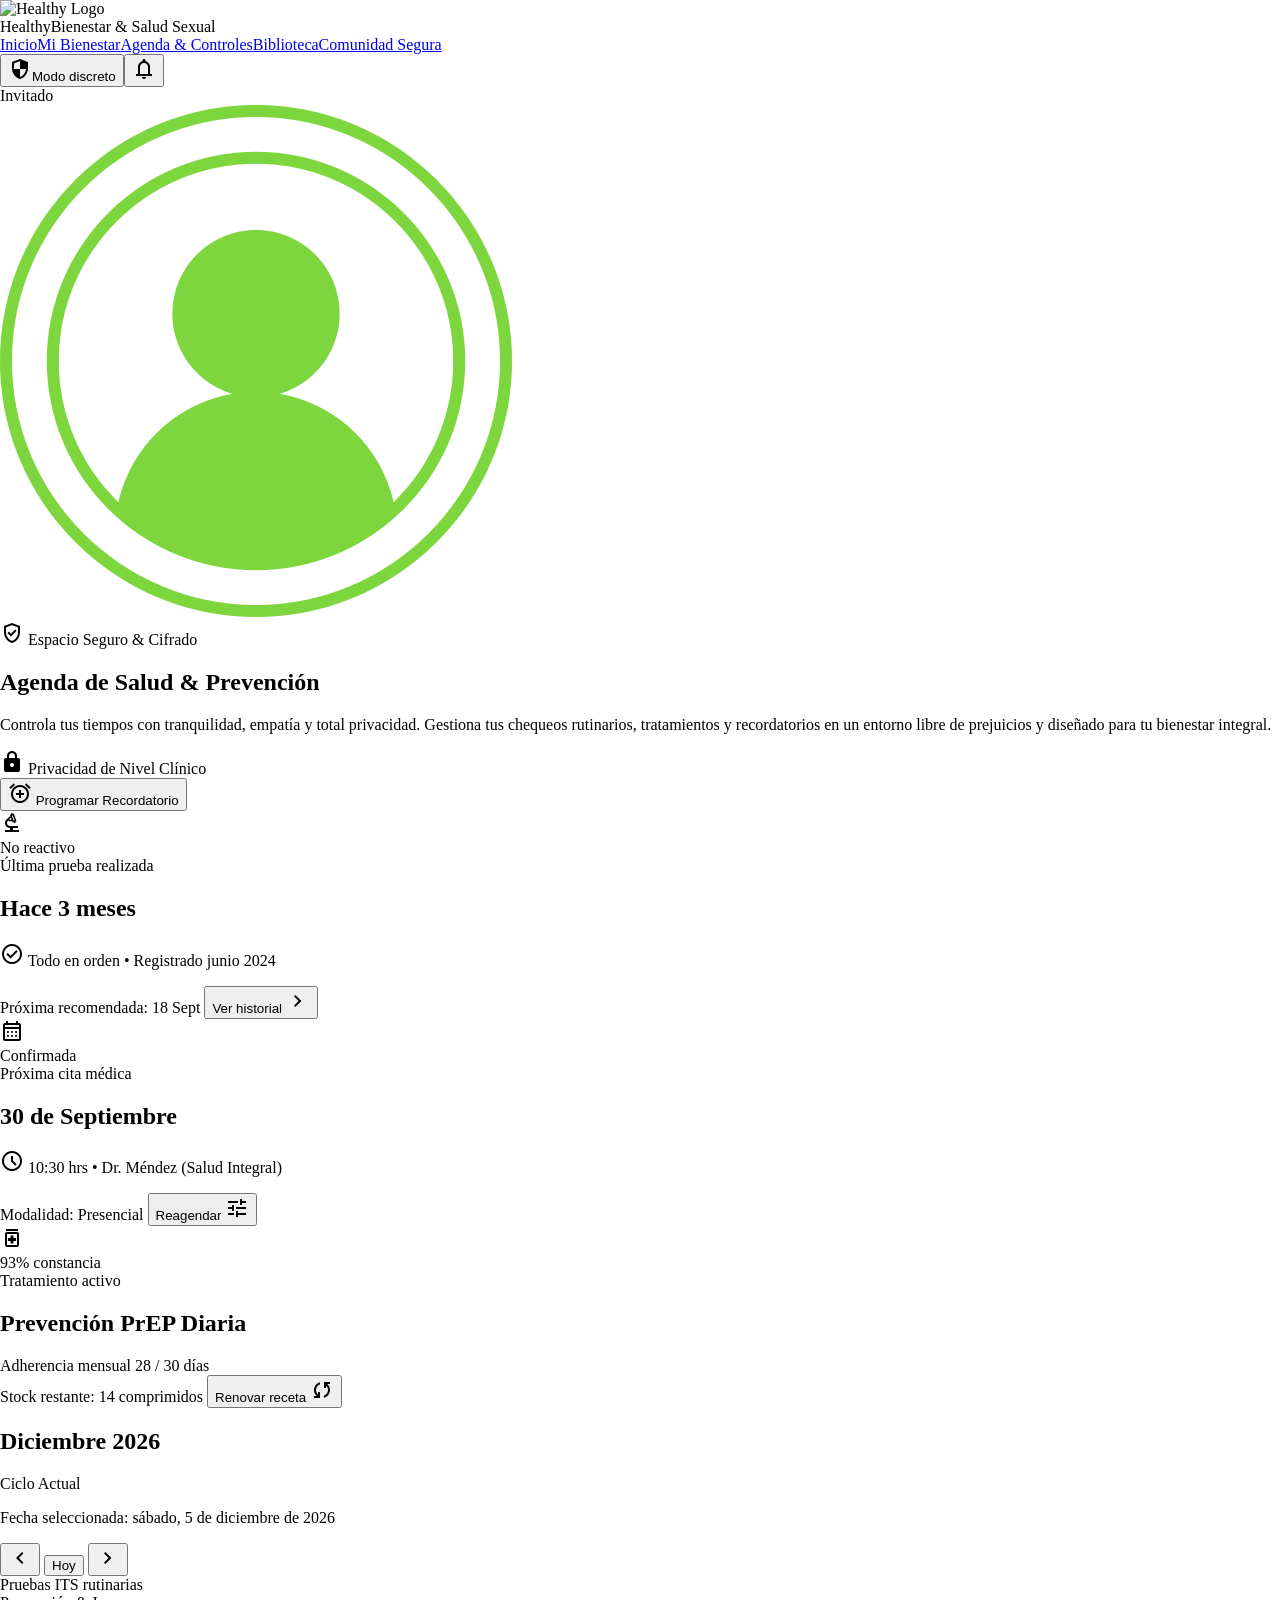
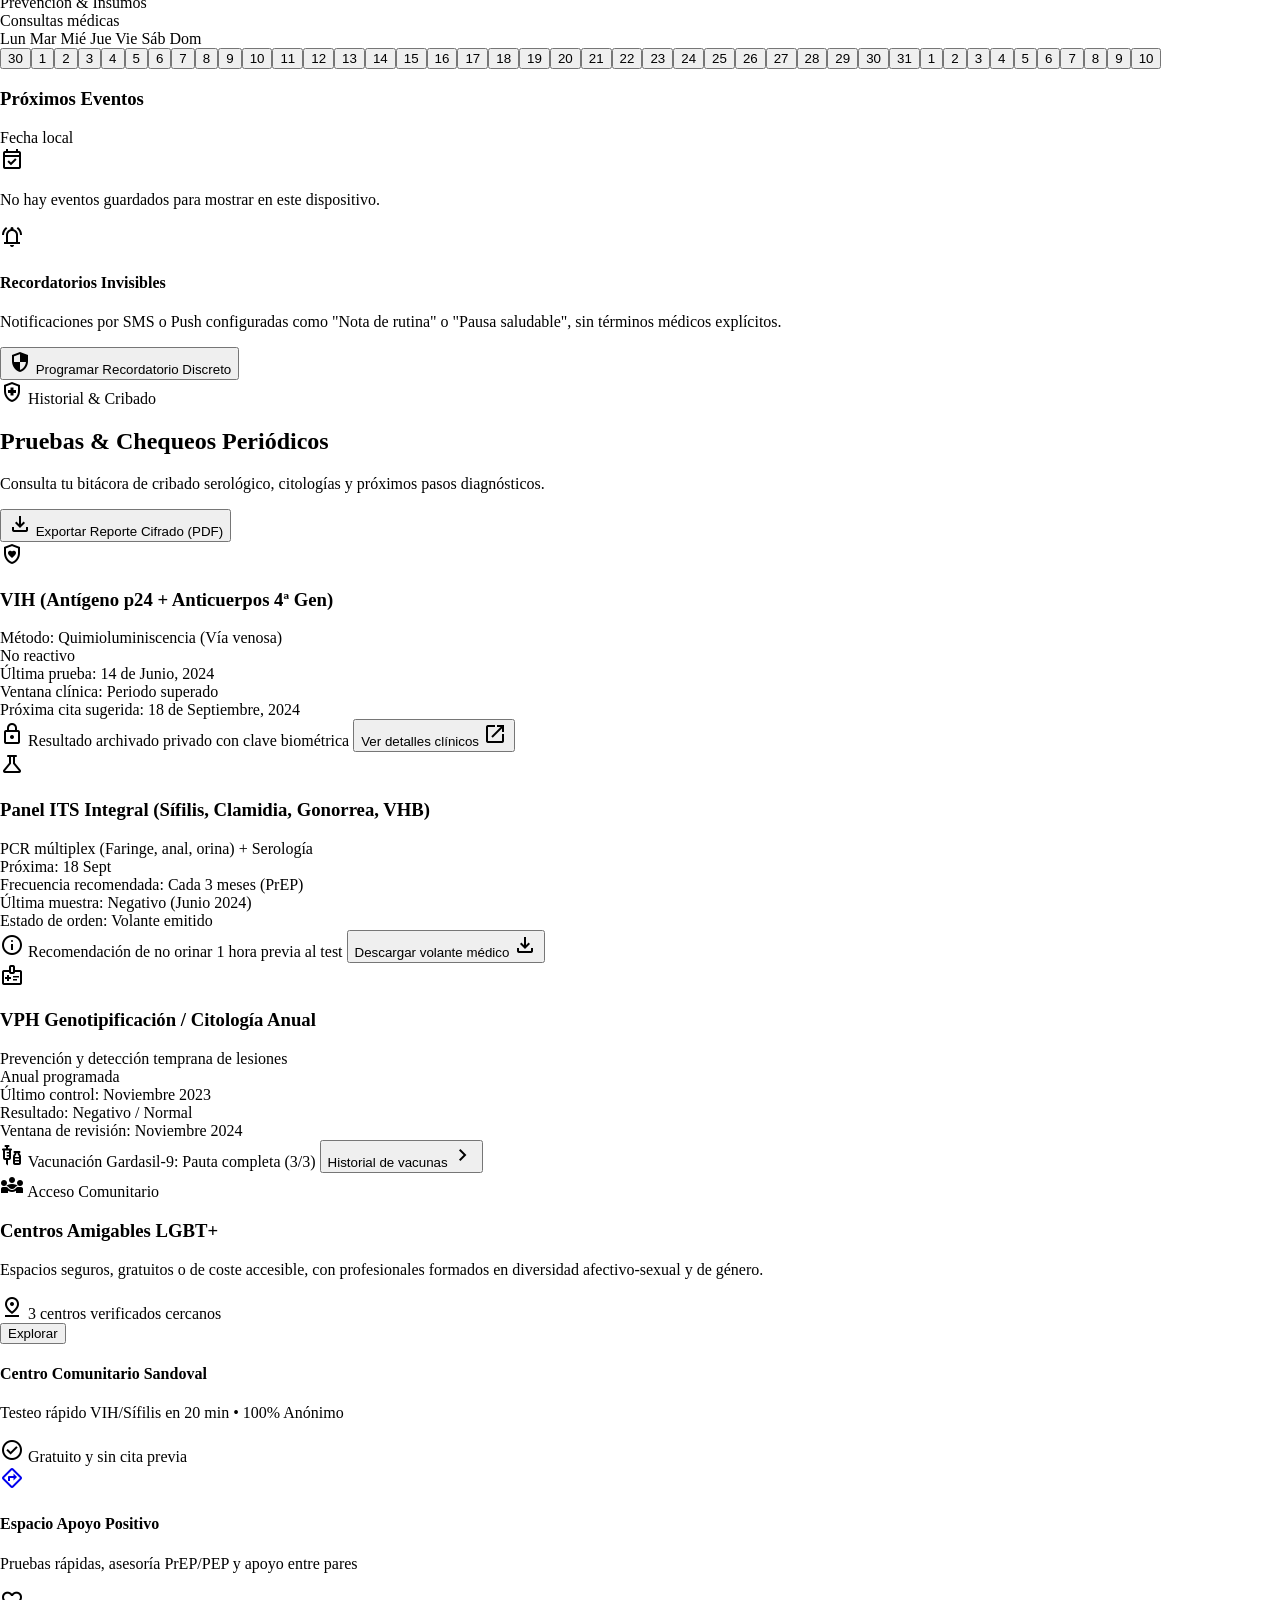
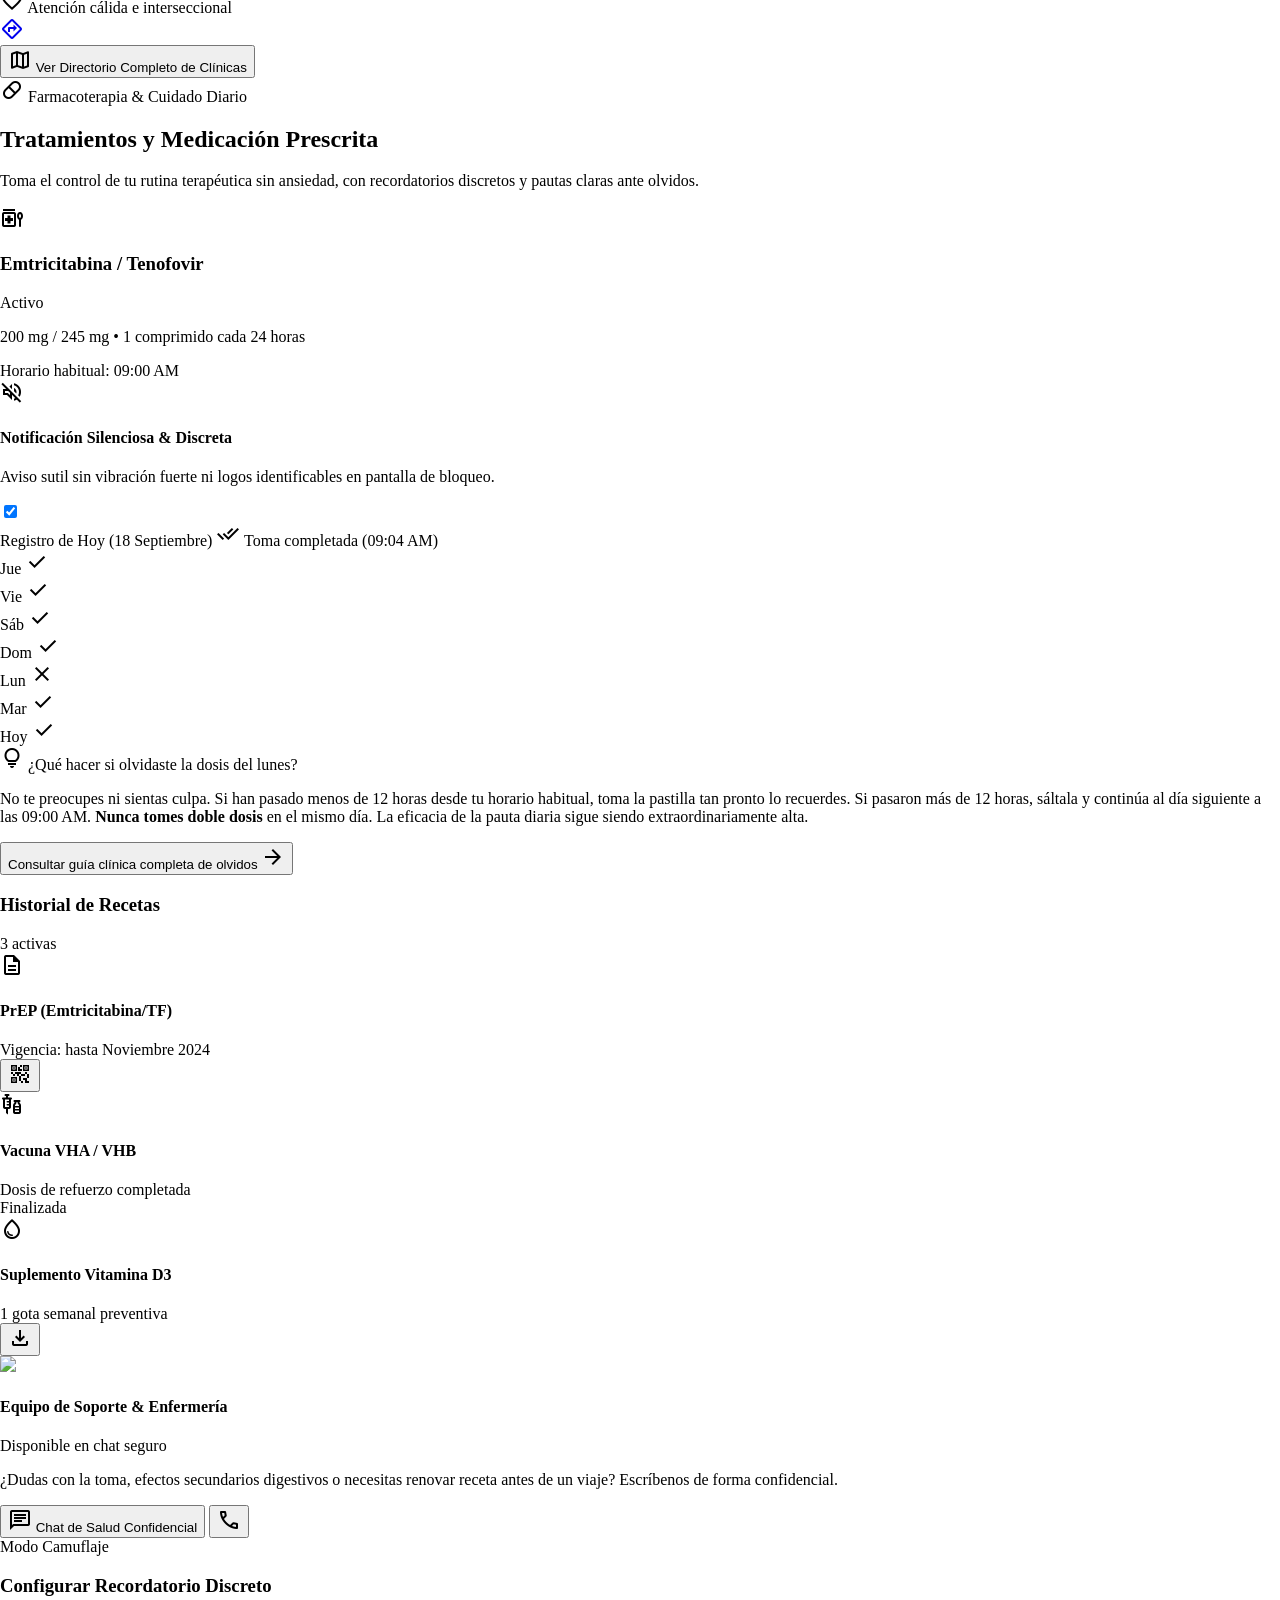
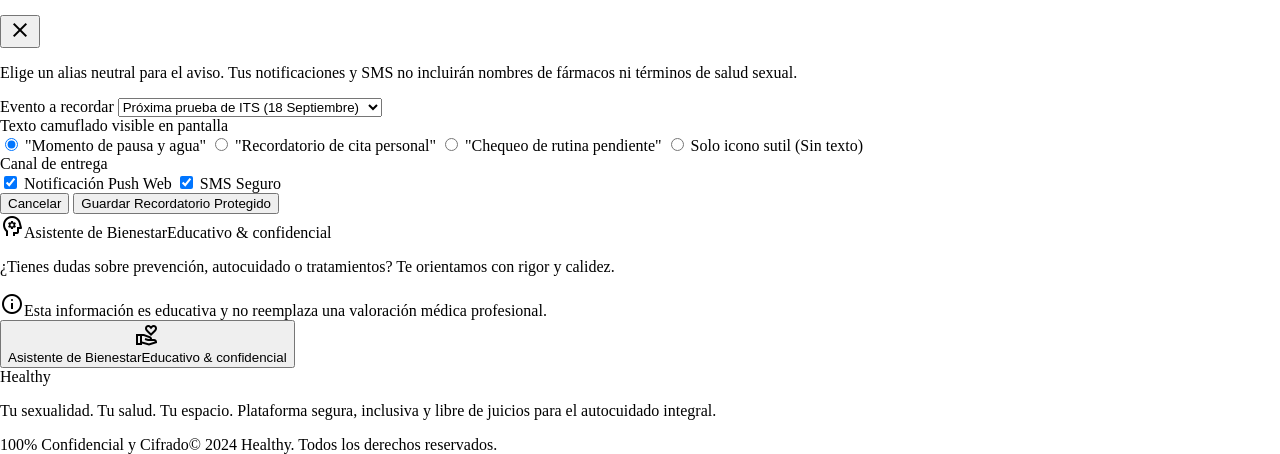
==== commit bc78039c: "actualizar calendario" ====
--- a/agenda_pruebas_tratamientos.html
+++ b/agenda_pruebas_tratamientos.html
@@ -408,7 +408,7 @@
                       class="font-headline-md text-headline-md text-on-surface tracking-tight"
                       id="calendar-month-title"
                     >
-                      Septiembre 2024
+                      Calendario
                     </h2>
                     <span
                       class="font-label-sm text-label-sm px-space-sm py-0.5 rounded-full bg-surface-container-low text-primary font-medium"
@@ -417,9 +417,10 @@
                   </div>
                   <p
                     class="font-body-sm text-body-sm text-on-surface-variant mt-1"
-                  >
-                    Haz clic en los días marcados para ver detalles y
-                    recomendaciones sin estigmas.
+                    id="calendar-selected-date"
+                    aria-live="polite"
+                  >
+                    Calendario según la fecha local de este dispositivo.
                   </p>
                 </div>
                 <div
@@ -428,19 +429,24 @@
                   <button
                     aria-label="Mes anterior"
                     class="w-8 h-8 rounded-full flex items-center justify-center text-on-surface-variant hover:bg-surface-container-lowest hover:text-on-surface transition-all"
+                    id="calendar-prev-month-btn"
                     type="button"
                   >
                     <span class="material-symbols-outlined text-[18px]"
                       >chevron_left</span
                     >
                   </button>
-                  <span
-                    class="font-label-md text-label-md px-space-sm text-on-surface font-semibold"
-                    >Sep - Oct</span
-                  >
+                  <button
+                    class="font-label-md text-label-md px-space-sm text-on-surface font-semibold hover:text-primary"
+                    id="calendar-today-btn"
+                    type="button"
+                  >
+                    Hoy
+                  </button>
                   <button
                     aria-label="Mes siguiente"
                     class="w-8 h-8 rounded-full flex items-center justify-center text-on-surface-variant hover:bg-surface-container-lowest hover:text-on-surface transition-all"
+                    id="calendar-next-month-btn"
                     type="button"
                   >
                     <span class="material-symbols-outlined text-[18px]"
@@ -492,7 +498,7 @@
                 <span class="py-1 text-tertiary font-bold">Dom</span>
               </div>
               <!-- Calendar Grid Cells -->
-              <div class="grid grid-cols-7 gap-2">
+              <div class="grid grid-cols-7 gap-2" id="calendar-grid">
                 <!-- Prior month trailing days (Aug 26 - Sep 01) -->
                 <div
                   class="h-20 sm:h-24 p-2 rounded bg-surface/50 text-outline flex flex-col justify-between opacity-40"
@@ -826,119 +832,19 @@
                   </h3>
                   <span
                     class="font-label-sm text-label-sm text-on-surface-variant"
-                    >3 programados</span
-                  >
-                </div>
-                <div class="flex flex-col gap-space-sm">
-                  <!-- Event 1 -->
-                  <div
-                    class="p-space-md rounded-lg bg-surface-container-low transition-all hover:bg-surface-container"
-                  >
-                    <div
-                      class="flex items-center justify-between gap-space-xs mb-1"
-                    >
-                      <span
-                        class="font-label-sm text-label-sm px-space-xs py-0.5 rounded-full bg-primary-fixed text-on-primary-fixed-variant font-medium"
-                      >
-                        18 Septiembre
-                      </span>
-                      <span
-                        class="material-symbols-outlined text-[16px] text-primary"
-                        >local_hospital</span
-                      >
-                    </div>
-                    <h4
-                      class="font-label-lg text-label-lg text-on-surface font-semibold"
-                    >
-                      Prueba de ITS Rutinaria
-                    </h4>
-                    <p
-                      class="font-body-sm text-body-sm text-on-surface-variant mt-0.5"
-                    >
-                      Control preventivo trimestral (PrEP monitoring).
-                    </p>
-                    <div
-                      class="mt-space-xs pt-space-xs flex items-center justify-between font-label-sm text-label-sm text-outline"
-                    >
-                      <span class="">Recordatorio: Activo (Discreto)</span>
-                      <span class="text-primary font-medium"
-                        >Laboratorio Central</span
-                      >
-                    </div>
-                  </div>
-                  <!-- Event 2 -->
-                  <div
-                    class="p-space-md rounded-lg bg-surface-container-low transition-all hover:bg-surface-container"
-                  >
-                    <div
-                      class="flex items-center justify-between gap-space-xs mb-1"
-                    >
-                      <span
-                        class="font-label-sm text-label-sm px-space-xs py-0.5 rounded-full bg-secondary-container text-on-secondary-container font-medium"
-                      >
-                        22 Septiembre
-                      </span>
-                      <span
-                        class="material-symbols-outlined text-[16px] text-secondary"
-                        >inventory_2</span
-                      >
-                    </div>
-                    <h4
-                      class="font-label-lg text-label-lg text-on-surface font-semibold"
-                    >
-                      Prevención &amp; Insumos
-                    </h4>
-                    <p
-                      class="font-body-sm text-body-sm text-on-surface-variant mt-0.5"
-                    >
-                      Renovación de kits de barrera y lubricantes a base de
-                      agua.
-                    </p>
-                    <div
-                      class="mt-space-xs pt-space-xs flex items-center justify-between font-label-sm text-label-sm text-outline"
-                    >
-                      <span class="">Entrega confidencial</span>
-                      <span class="text-secondary font-medium"
-                        >Punto de retiro</span
-                      >
-                    </div>
-                  </div>
-                  <!-- Event 3 -->
-                  <div
-                    class="p-space-md rounded-lg bg-surface-container-low transition-all hover:bg-surface-container"
-                  >
-                    <div
-                      class="flex items-center justify-between gap-space-xs mb-1"
-                    >
-                      <span
-                        class="font-label-sm text-label-sm px-space-xs py-0.5 rounded-full bg-surface-container-highest text-on-surface font-medium"
-                      >
-                        30 Septiembre • 10:30 hrs
-                      </span>
-                      <span
-                        class="material-symbols-outlined text-[16px] text-primary"
-                        >stethoscope</span
-                      >
-                    </div>
-                    <h4
-                      class="font-label-lg text-label-lg text-on-surface font-semibold"
-                    >
-                      Cita Dr. Control Sexual &amp; General
-                    </h4>
-                    <p
-                      class="font-body-sm text-body-sm text-on-surface-variant mt-0.5"
-                    >
-                      Revisión de analíticas y acompañamiento integral.
-                    </p>
-                    <div
-                      class="mt-space-xs pt-space-xs flex items-center justify-between font-label-sm text-label-sm text-outline"
-                    >
-                      <span class="">Dr. David Méndez</span>
-                      <span class="text-primary font-medium"
-                        >Consultorio 402</span
-                      >
-                    </div>
-                  </div>
+                    >Fecha local</span
+                  >
+                </div>
+                <div
+                  class="p-space-md rounded-lg bg-surface-container-low flex items-start gap-space-sm"
+                  role="status"
+                >
+                  <span class="material-symbols-outlined text-primary text-[20px]"
+                    >event_available</span
+                  >
+                  <p class="font-body-sm text-body-sm text-on-surface-variant">
+                    No hay eventos guardados para mostrar en este dispositivo.
+                  </p>
                 </div>
               </div>
               <!-- Quick Action: Programar recordatorio discreto -->
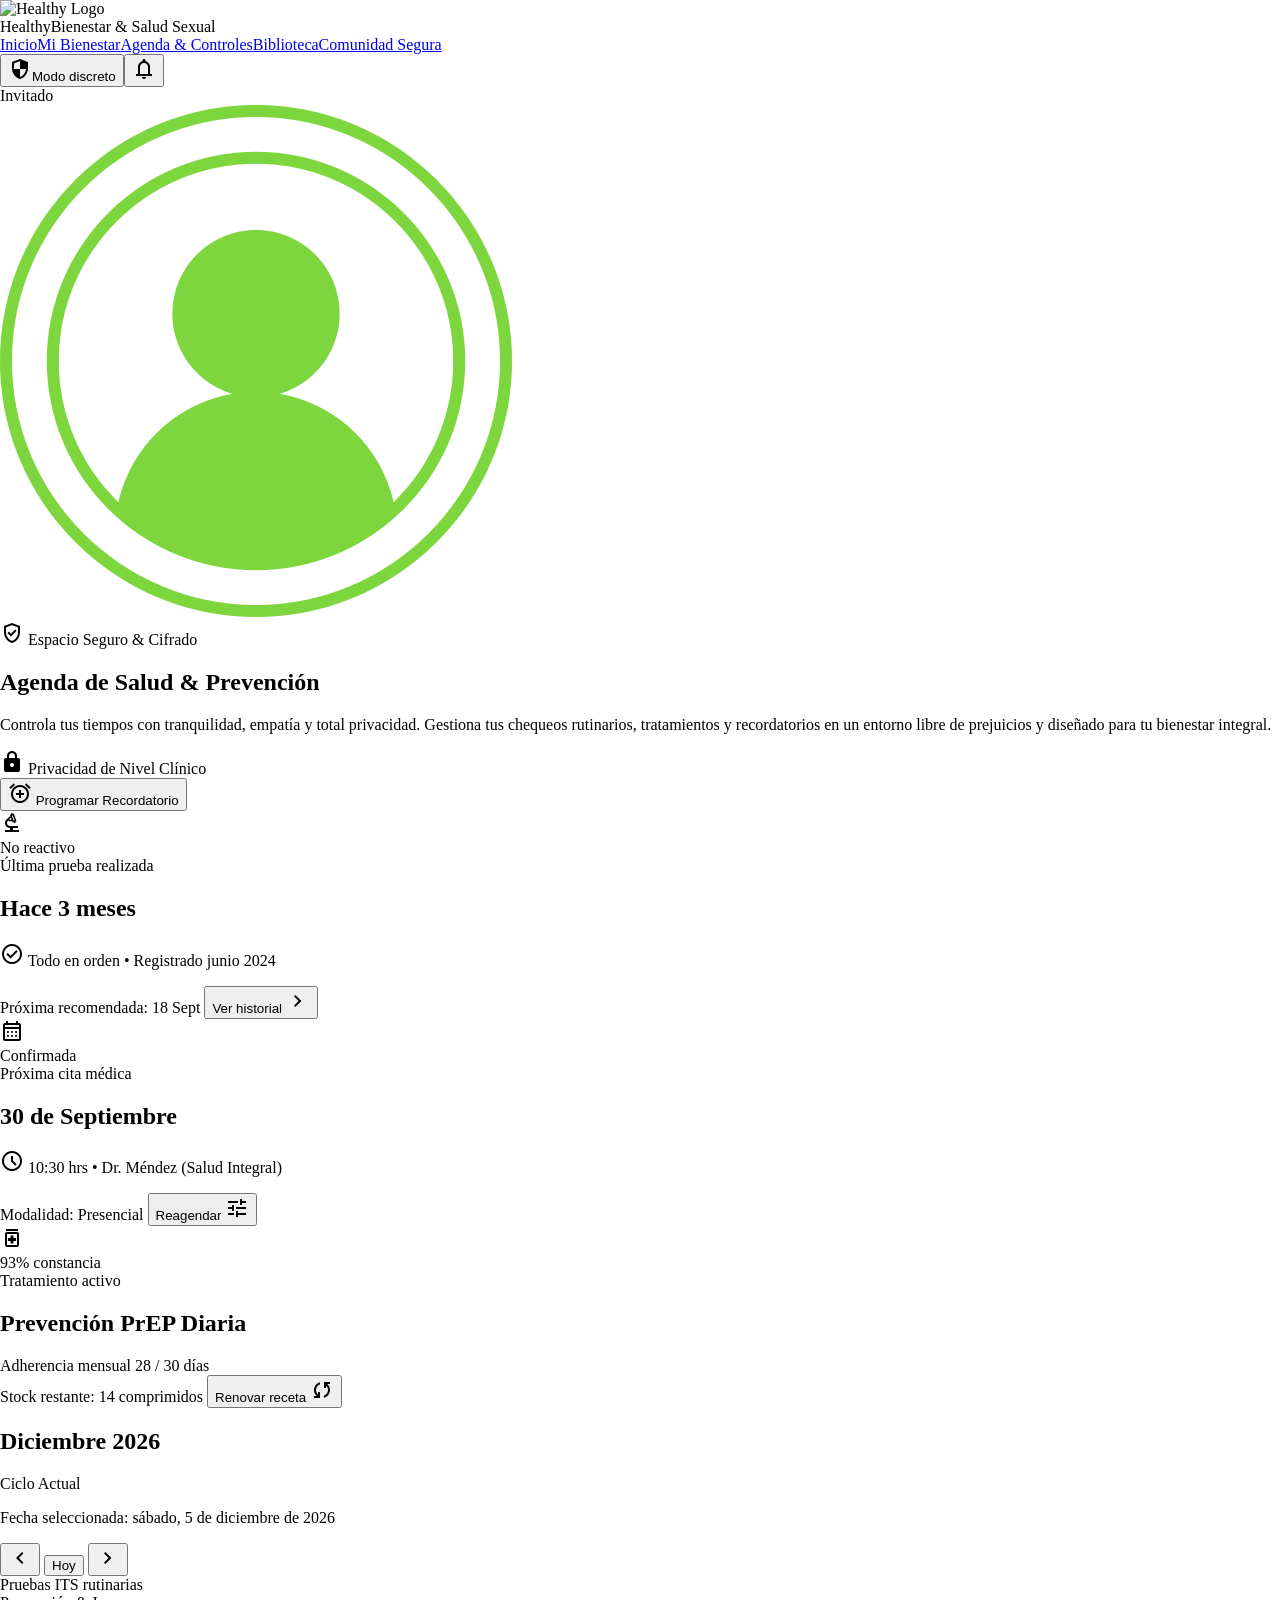
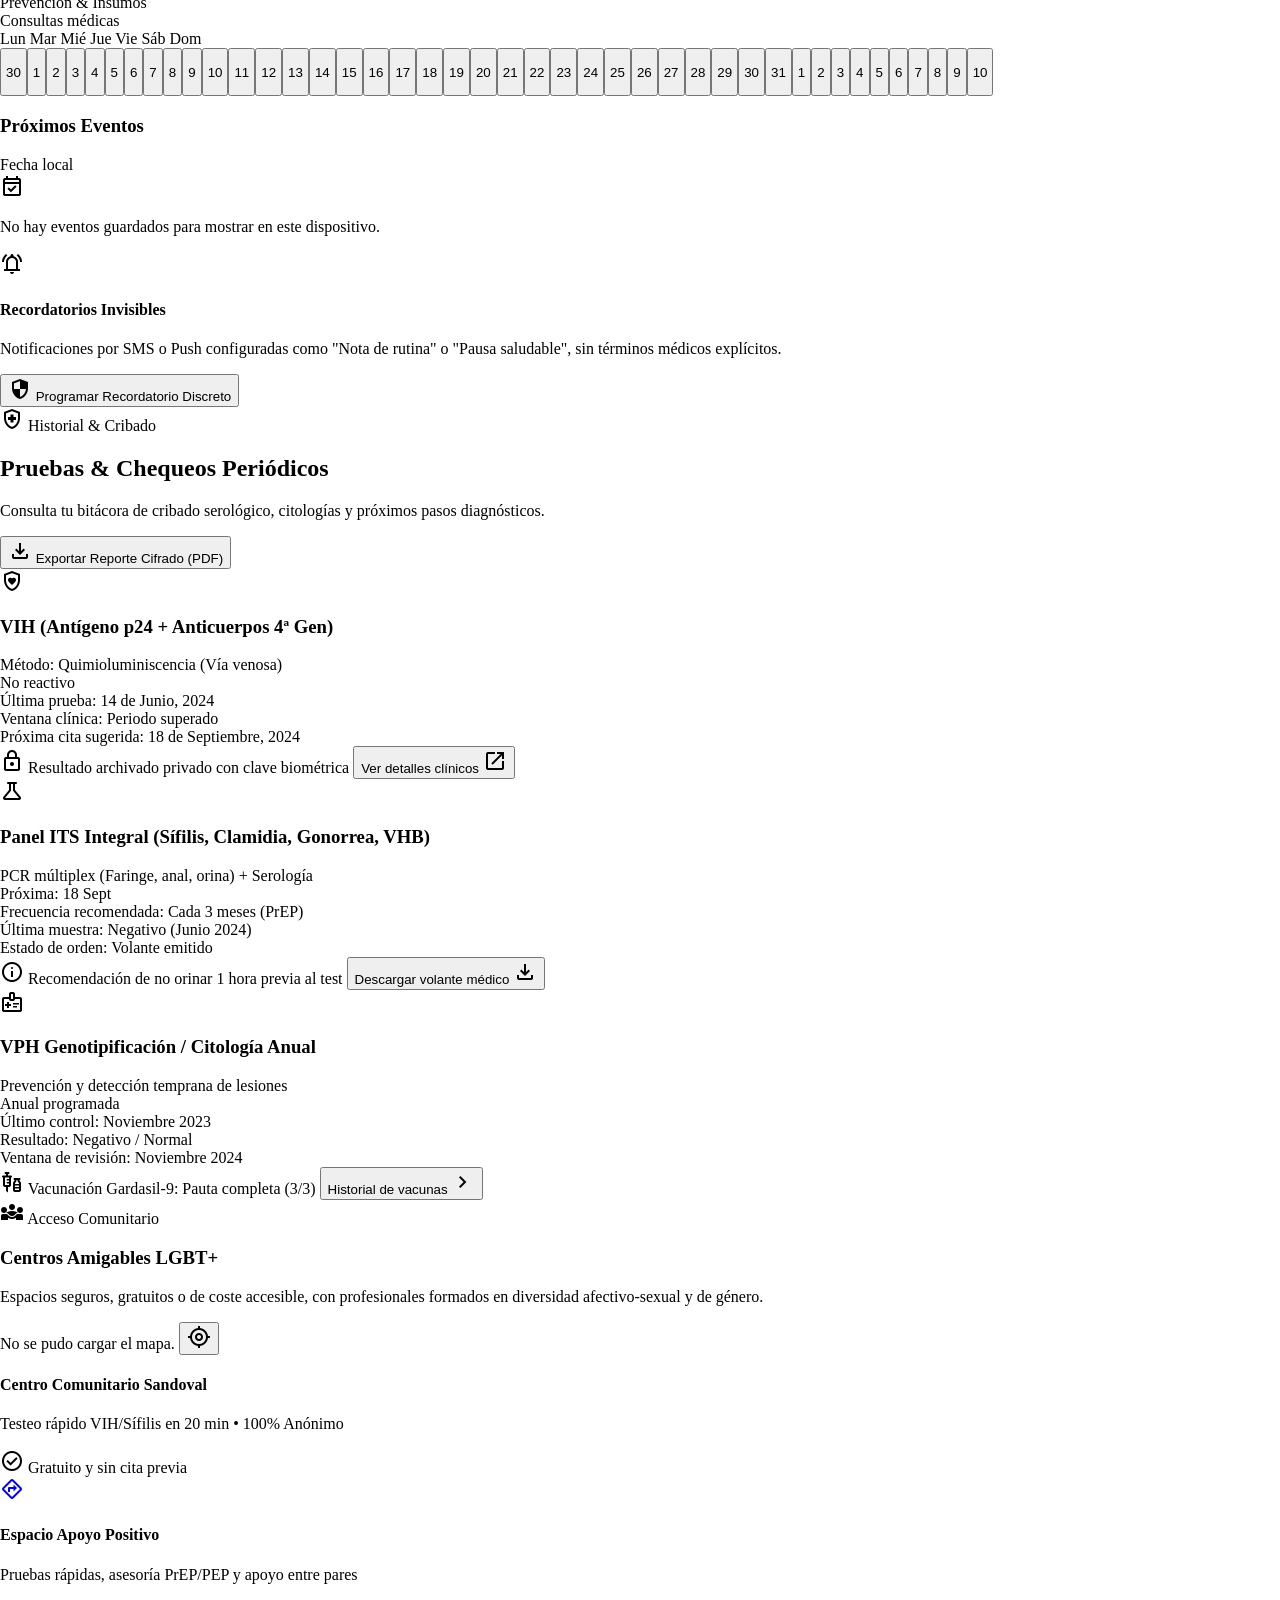
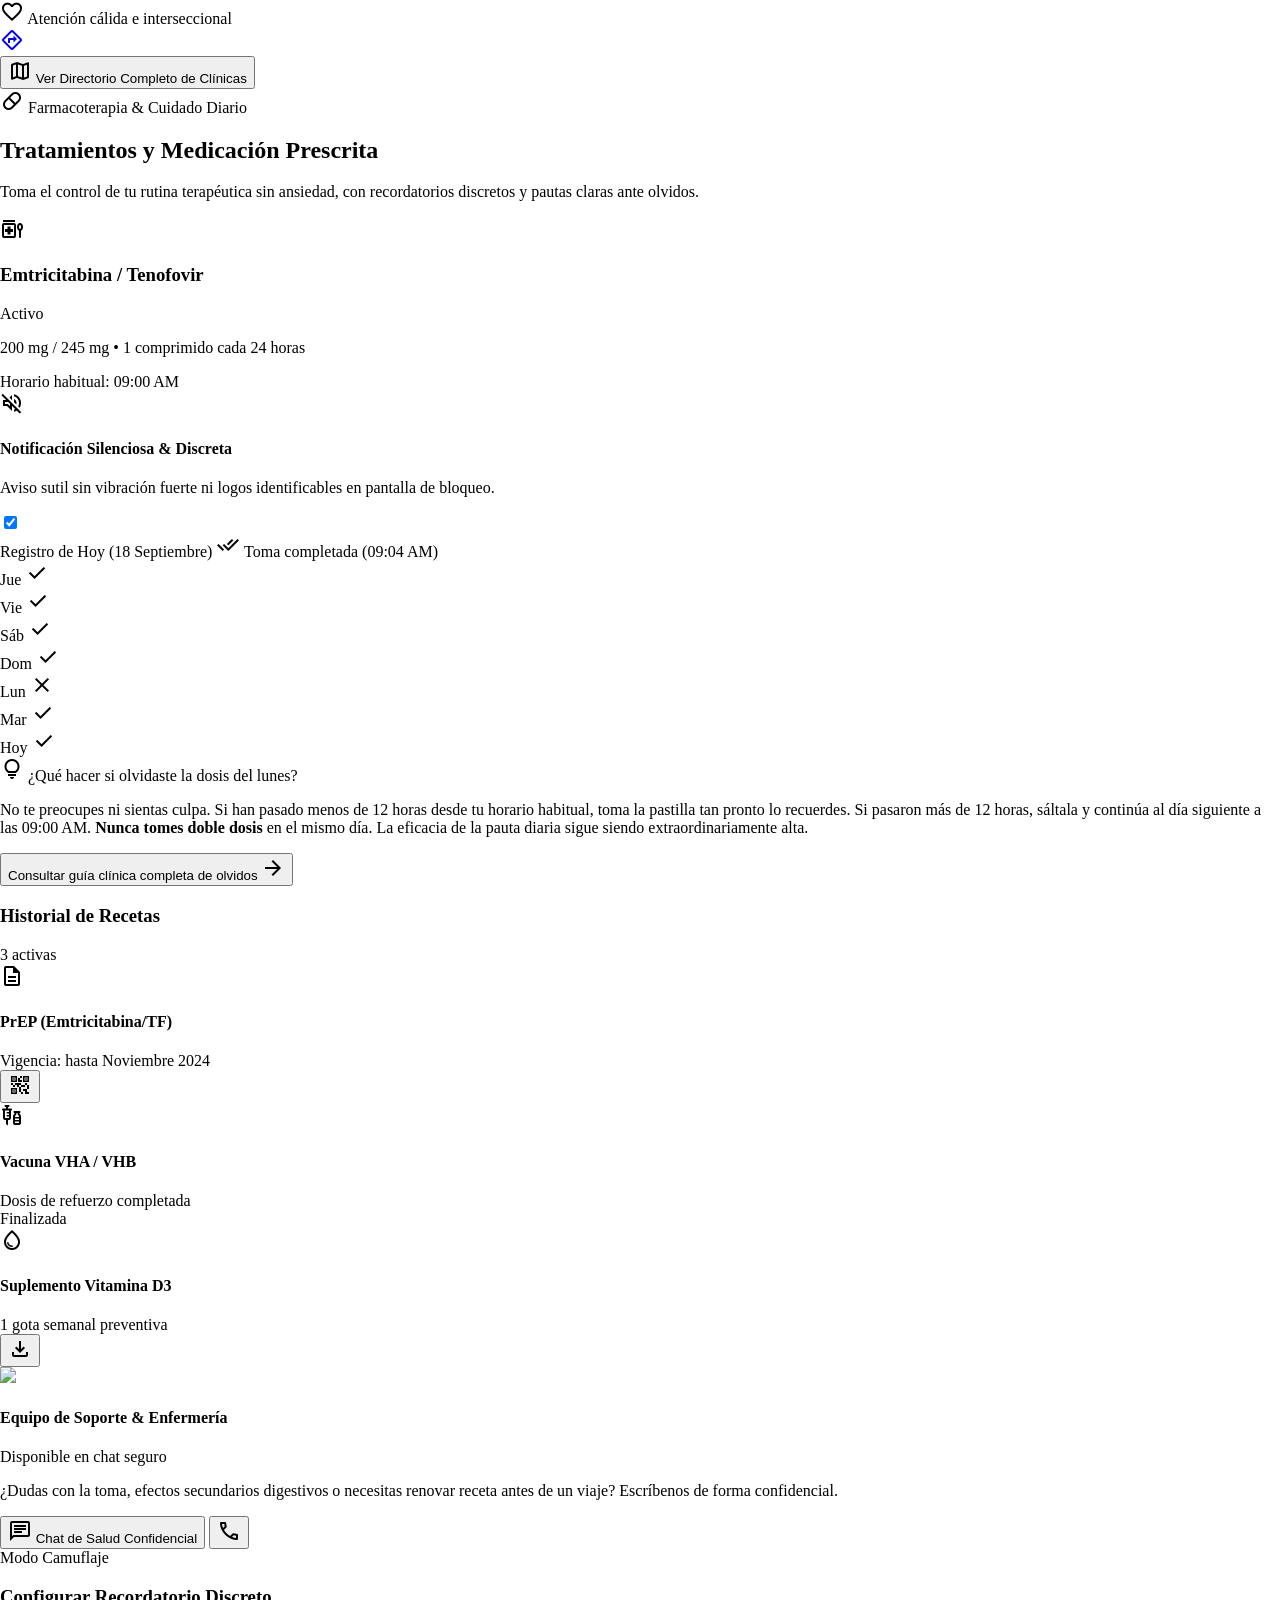
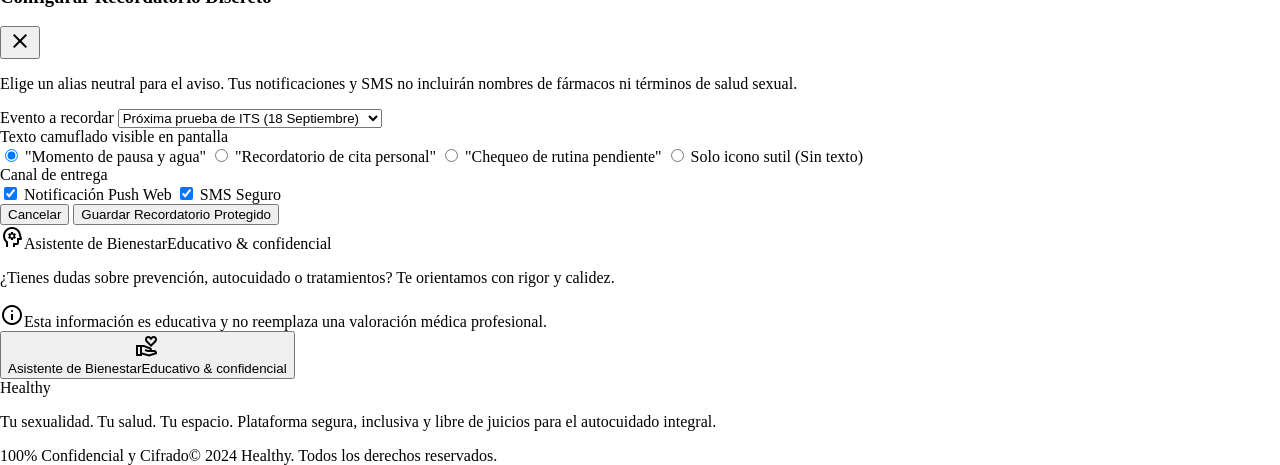
==== commit 6d0792dc: "actualizar calendario y mapa" ====
--- a/agenda_pruebas_tratamientos.html
+++ b/agenda_pruebas_tratamientos.html
@@ -21,6 +21,10 @@
       rel="stylesheet"
     />
     <link rel="shortcut icon" href="image.png/screen.png" />
+    <link
+      rel="stylesheet"
+      href="https://unpkg.com/leaflet@1.9.4/dist/leaflet.css"
+    />
     
     <script src="https://cdn.tailwindcss.com?plugins=forms,container-queries"></script>
     <script src="js/tailwind-config.js"></script>
@@ -136,8 +140,8 @@
       </div>
     </header>
     <main class="w-full pt-20 flex-1 bg-surface">
-      <div class="max-w-[1200px] mx-auto px-margin py-space-xl">
-        <div class="flex flex-col w-full gap-space-xl">
+      <div class="max-w-[1200px] mx-auto px-margin py-space-lg">
+        <div class="flex flex-col w-full gap-space-lg">
           <!-- Top Banner / Editorial Introduction & Privacy Statement -->
           <section
             class="relative overflow-hidden rounded-xl bg-gradient-to-br from-surface-container-low via-surface-container to-surface-container-high p-space-lg md:p-space-xl shadow-sm"
@@ -392,15 +396,15 @@
           </section>
           <!-- Interactive Monthly Calendar & Side Action Panel -->
           <section
-            class="grid grid-cols-1 lg:grid-cols-12 gap-space-lg items-start"
+            class="grid grid-cols-1 lg:grid-cols-12 gap-space-md items-start"
           >
             <!-- Main Calendar Area (8 cols) -->
             <div
-              class="lg:col-span-8 bg-surface-container-lowest rounded-xl p-space-lg md:p-space-xl shadow-sm"
+              class="lg:col-span-8 bg-surface-container-lowest rounded-xl p-space-sm shadow-sm"
             >
               <!-- Calendar Header -->
               <div
-                class="flex flex-col sm:flex-row sm:items-center justify-between gap-space-md mb-space-lg"
+                class="flex flex-col sm:flex-row sm:items-center justify-between gap-space-xs mb-space-sm"
               >
                 <div>
                   <div class="flex items-center gap-space-sm">
@@ -428,16 +432,16 @@
                 >
                   <button
                     aria-label="Mes anterior"
-                    class="w-8 h-8 rounded-full flex items-center justify-center text-on-surface-variant hover:bg-surface-container-lowest hover:text-on-surface transition-all"
+                    class="w-7 h-7 rounded-full flex items-center justify-center text-on-surface-variant hover:bg-surface-container-lowest hover:text-on-surface transition-all"
                     id="calendar-prev-month-btn"
                     type="button"
                   >
-                    <span class="material-symbols-outlined text-[18px]"
+                    <span class="material-symbols-outlined text-[16px]"
                       >chevron_left</span
                     >
                   </button>
                   <button
-                    class="font-label-md text-label-md px-space-sm text-on-surface font-semibold hover:text-primary"
+                    class="font-label-sm text-label-sm px-space-xs text-on-surface font-semibold hover:text-primary"
                     id="calendar-today-btn"
                     type="button"
                   >
@@ -445,11 +449,11 @@
                   </button>
                   <button
                     aria-label="Mes siguiente"
-                    class="w-8 h-8 rounded-full flex items-center justify-center text-on-surface-variant hover:bg-surface-container-lowest hover:text-on-surface transition-all"
+                    class="w-7 h-7 rounded-full flex items-center justify-center text-on-surface-variant hover:bg-surface-container-lowest hover:text-on-surface transition-all"
                     id="calendar-next-month-btn"
                     type="button"
                   >
-                    <span class="material-symbols-outlined text-[18px]"
+                    <span class="material-symbols-outlined text-[16px]"
                       >chevron_right</span
                     >
                   </button>
@@ -457,7 +461,7 @@
               </div>
               <!-- Calendar Legend -->
               <div
-                class="flex flex-wrap items-center gap-space-md p-space-sm mb-space-md bg-surface-container-low rounded-lg"
+                class="flex flex-wrap items-center gap-space-xs p-space-xs mb-space-xs bg-surface-container-low rounded-lg"
               >
                 <div class="flex items-center gap-2">
                   <span
@@ -487,7 +491,7 @@
               </div>
               <!-- Week Days Header -->
               <div
-                class="grid grid-cols-7 gap-2 text-center font-label-md text-label-md text-on-surface-variant mb-2"
+                class="grid grid-cols-7 gap-0.5 text-center font-label-sm text-label-sm text-on-surface-variant mb-0.5"
               >
                 <span class="py-1">Lun</span>
                 <span class="py-1">Mar</span>
@@ -498,7 +502,7 @@
                 <span class="py-1 text-tertiary font-bold">Dom</span>
               </div>
               <!-- Calendar Grid Cells -->
-              <div class="grid grid-cols-7 gap-2" id="calendar-grid">
+              <div class="grid grid-cols-7 gap-0.5" id="calendar-grid">
                 <!-- Prior month trailing days (Aug 26 - Sep 01) -->
                 <div
                   class="h-20 sm:h-24 p-2 rounded bg-surface/50 text-outline flex flex-col justify-between opacity-40"
@@ -1211,30 +1215,33 @@
                     género.
                   </p>
                 </div>
-                <!-- Interactive Map Element with data-location -->
-                <div
-                  class="w-full h-48 bg-cover bg-center rounded-lg shadow-inner relative overflow-hidden flex flex-col justify-end p-space-sm clinic-map-background"
-                  data-alt="Warm luminous map visualization showing friendly community health clinic locations with soft purple pins and clean modern cartography in Madrid."
-                  data-location="Madrid, Spain LGBT Sexual Health Center"
-                >
+                <div class="relative w-full h-48 rounded-lg shadow-inner overflow-hidden">
                   <div
-                    class="bg-surface/90 backdrop-blur-md p-space-sm rounded flex items-center justify-between shadow-sm"
-                  >
-                    <div class="flex items-center gap-space-xs">
-                      <span
-                        class="material-symbols-outlined text-primary text-[20px]"
-                        >pin_drop</span
-                      >
-                      <span
-                        class="font-label-sm text-label-sm text-on-surface font-semibold"
-                        >3 centros verificados cercanos</span
-                      >
-                    </div>
+                    aria-label="Mapa interactivo de OpenStreetMap"
+                    class="clinic-map h-full w-full"
+                    id="clinic-map"
+                    tabindex="0"
+                  ></div>
+                  <div
+                    class="absolute bottom-2 left-2 right-2 z-[1000] bg-surface/90 backdrop-blur-md p-space-sm rounded flex items-center justify-between gap-space-xs shadow-sm"
+                  >
+                    <span
+                      class="font-label-sm text-label-sm text-on-surface font-semibold"
+                      id="clinic-map-status"
+                      role="status"
+                      aria-live="polite"
+                      >Buscando tu ubicación...</span
+                    >
                     <button
-                      class="font-label-sm text-label-sm text-primary font-bold hover:underline"
+                      aria-label="Actualizar mi ubicación"
+                      class="w-8 h-8 shrink-0 rounded-full flex items-center justify-center text-primary hover:bg-surface-container-low transition-colors"
+                      id="clinic-map-locate-btn"
+                      title="Actualizar mi ubicación"
                       type="button"
                     >
-                      Explorar
+                      <span class="material-symbols-outlined text-[18px]"
+                        >my_location</span
+                      >
                     </button>
                   </div>
                 </div>
@@ -1966,5 +1973,7 @@
       </div>
     </footer>
       <script src="js/app.js"></script>
+      <script src="https://unpkg.com/leaflet@1.9.4/dist/leaflet.js"></script>
+      <script src="js/clinics-map.js"></script>
   </body>
 </html>
--- a/css/app.css
+++ b/css/app.css
@@ -69,8 +69,8 @@
   width: 92%;
 }
 
-.clinic-map-background {
-  background-image: url("https://lh3.googleusercontent.com/aida-public/[base64]");
+.clinic-map {
+  background: #e7eefb;
 }
 
 [data-logout] {
@@ -90,4 +90,46 @@
     opacity: 1;
     pointer-events: auto;
   }
+}
+/* Ajustes para el mapa interactivo de Leaflet */
+.clinic-map {
+  background: #e7eefb;
+  position: relative;
+  z-index: 1; /* Mantiene la capa base del mapa por debajo de tus controles */
+}
+
+/* Evita que los popups o elementos de Leaflet rompan los bordes redondeados */
+.leaflet-container {
+  width: 100% !important;
+  height: 100% !important;
+  border-radius: inherit;
+  font-family: inherit; /* Utiliza la misma tipografía (Plus Jakarta Sans) de tu app */
+}
+
+/* Ajuste de controles de zoom dentro del mapa */
+.leaflet-control-zoom {
+  border: none !important;
+  box-shadow: 0 1px 3px rgba(0, 0, 0, 0.1) !important;
+  border-radius: 8px !important;
+  overflow: hidden;
+}
+
+.leaflet-control-zoom a {
+  background-color: rgba(255, 255, 255, 0.9) !important;
+  color: #1a1a1a !important;
+  border: none !important;
+}
+
+#calendar-grid > * {
+  height: 2.5rem;
+  min-height: 2.5rem;
+  padding: 0.25rem;
+  overflow: hidden;
+}
+
+@media (min-width: 640px) {
+  #calendar-grid > * {
+    height: 3rem;
+    min-height: 3rem;
+  }
 }
